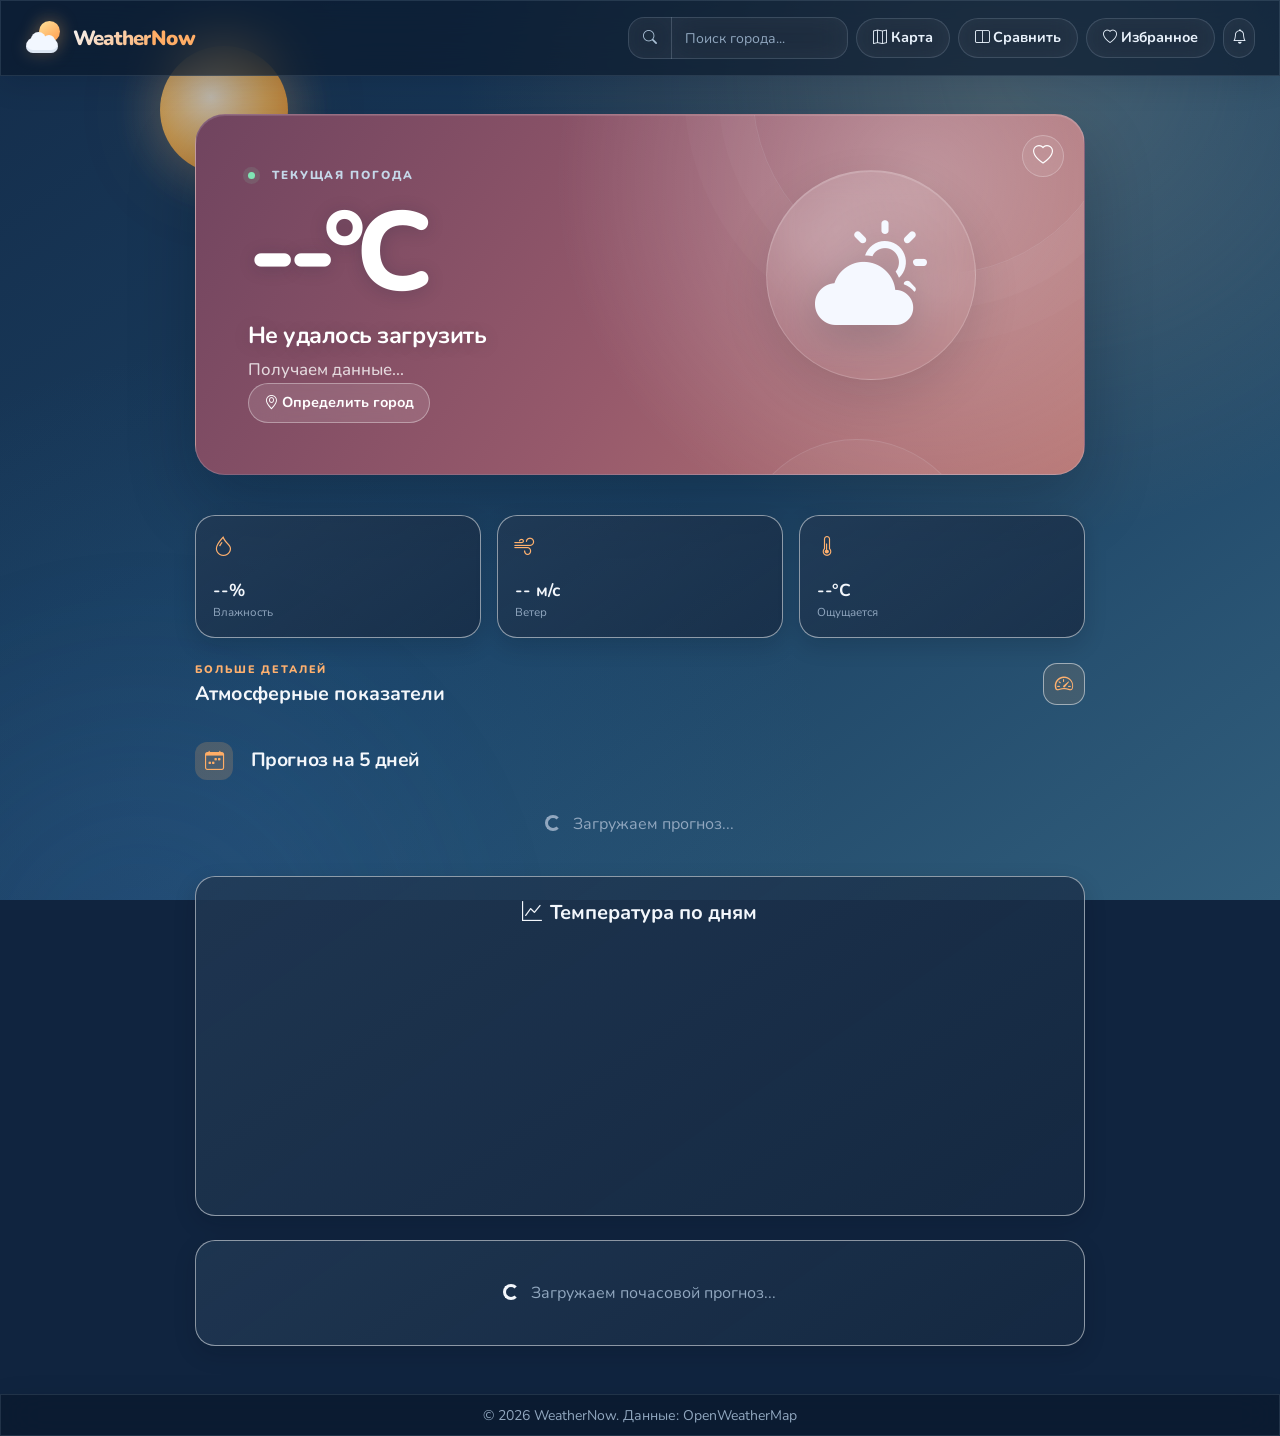
==== index.html @ 773fc08e "Remove Chart.js from initial page load" ====
<!DOCTYPE html>
<html lang="ru">

<head>
    <meta charset="UTF-8">
    <meta name="viewport" content="width=device-width, initial-scale=1.0">
    <meta name="description" content="WeatherNow — текущая погода, прогноз на неделю, почасовые графики и погодные сцены для выбранного города.">
    <meta name="theme-color" content="#101b35">
    <title>WeatherNow — Погода, которую хочется открыть</title>

    <!-- Favicon -->
    <link rel="icon" type="image/svg+xml" href="assets/favicon.svg">

    <link rel="preconnect" href="https://cdn.jsdelivr.net" crossorigin>
    <link rel="preconnect" href="https://fonts.googleapis.com">
    <link rel="preconnect" href="https://fonts.gstatic.com" crossorigin>

    <!-- Bootstrap 5.3 -->
    <link href="https://cdn.jsdelivr.net/npm/bootstrap@5.3.0/dist/css/bootstrap.min.css" rel="stylesheet">
    <!-- Bootstrap Icons -->
    <link href="https://cdn.jsdelivr.net/npm/bootstrap-icons@1.11.3/font/bootstrap-icons.css" rel="stylesheet">
    <!-- Chart.js -->
    <!-- Google Fonts -->
    <link href="https://fonts.googleapis.com/css2?family=Nunito:wght@300;400;500;600;700;800&display=swap"
        rel="stylesheet">
    <!-- Кастомные стили -->
    <link href="style.css" rel="stylesheet">
</head>

<body>

    <!-- Анимированное небо -->
    <div class="sky-background" id="sky">
        <div class="stars" id="stars"></div>
    </div>

    <!-- ОСНОВНОЙ КОНТЕЙНЕР -->
    <div class="app-container">

        <!-- ХЕДЕР -->
        <header class="app-header glass">
            <div class="container-fluid px-3 px-md-4">
                <div class="d-flex justify-content-between align-items-center py-2 py-md-3">
                    <!-- Логотип -->
                    <a href="#" class="logo" onclick="showScreen('home'); return false;">
                        <span class="logo-icon" aria-hidden="true"><span class="brand-sun"></span><span class="brand-cloud"></span></span>
                        <span class="logo-text">
                            <span class="logo-weather">Weather</span><span class="logo-now text-accent">Now</span>
                        </span>
                    </a>

                    <!-- Навигация (десктоп) -->
                    <div class="d-none d-lg-flex align-items-center gap-2">
                        <!-- Поиск -->
                        <div class="search-wrapper position-relative">
                            <div class="input-group input-group-sm" style="width: 220px;">
                                <span class="input-group-text glass-search"><i class="bi bi-search"></i></span>
                                <input type="text" class="form-control glass-search" id="header-search" role="combobox" aria-haspopup="listbox" aria-expanded="false"
                                    placeholder="Поиск города..." aria-label="Поиск города" aria-controls="search-results" autocomplete="off">
                            </div>
                            <div id="search-results" class="search-results glass-card rounded-3 p-2" role="listbox"
                                aria-label="Результаты поиска" style="display: none;"></div>
                        </div>
                        <!-- Кнопки навигации -->
                        <button class="btn btn-glass btn-sm rounded-pill px-3" onclick="showScreen('rainmap')"
                            title="Карта осадков">
                            <i class="bi bi-map me-1"></i>Карта
                        </button>
                        <button class="btn btn-glass btn-sm rounded-pill px-3" onclick="showScreen('compare')"
                            title="Сравнить города">
                            <i class="bi bi-layout-split me-1"></i>Сравнить
                        </button>
                        <button class="btn btn-glass btn-sm rounded-pill px-3" onclick="showScreen('favorites')"
                            title="Избранное" aria-label="Избранные города">
                            <i class="bi bi-heart me-1"></i>Избранное
                        </button>
                        <button class="btn btn-glass btn-sm rounded-pill px-2" onclick="openWeatherNotificationSettings()"
                            title="Уведомления" aria-label="Настройки уведомлений">
                            <i class="bi bi-bell"></i>
                        </button>
                    </div>

                    <!-- Мобильное меню -->
                    <div class="d-lg-none d-flex align-items-center gap-1">
                        <button class="btn btn-glass btn-sm rounded-pill px-2" onclick="showScreen('home')"
                            title="Главная" aria-label="Главная">
                            <i class="bi bi-house"></i>
                        </button>
                        <button class="btn btn-glass btn-sm rounded-pill px-2" onclick="showScreen('rainmap')"
                            title="Карта" aria-label="Карта осадков">
                            <i class="bi bi-map"></i>
                        </button>
                        <button class="btn btn-glass btn-sm rounded-pill px-2" onclick="showScreen('compare')"
                            title="Сравнить" aria-label="Сравнить города">
                            <i class="bi bi-layout-split"></i>
                        </button>
                        <button class="btn btn-glass btn-sm rounded-pill px-2" onclick="showScreen('favorites')"
                            title="Избранное" aria-label="Избранные города">
                            <i class="bi bi-heart"></i>
                        </button>
                        <button class="btn btn-glass btn-sm rounded-pill px-2" onclick="openWeatherNotificationSettings()"
                            title="Уведомления" aria-label="Настройки уведомлений">
                            <i class="bi bi-bell"></i>
                        </button>
                    </div>
                </div>
            </div>
        </header>

        <aside class="network-status" id="network-status" role="status" aria-live="polite" hidden>
            <div class="network-status__copy">
                <i class="bi bi-wifi-off" aria-hidden="true"></i>
                <span id="network-status-message">Нет подключения к интернету. Показываем последние загруженные данные.</span>
            </div>
            <button class="network-status__retry" id="network-retry-btn" type="button">
                <i class="bi bi-arrow-clockwise" aria-hidden="true"></i>
                Повторить
            </button>
        </aside>

        <!-- Мобильный поиск -->
        <div class="d-lg-none px-3 pt-2 pb-1">
            <div class="search-wrapper-mobile position-relative">
                <div class="input-group">
                    <span class="input-group-text glass-search"><i class="bi bi-search"></i></span>
                    <input type="text" class="form-control glass-search" id="mobile-search" role="combobox" aria-haspopup="listbox" aria-expanded="false"
                        placeholder="Поиск города..." aria-label="Поиск города" aria-controls="search-results-mobile" autocomplete="off">
                </div>
                <div id="search-results-mobile" class="search-results glass-card rounded-3 p-2" role="listbox"
                    aria-label="Результаты поиска" style="display: none;">
                </div>
            </div>
        </div>

        <!-- ОСНОВНОЙ КОНТЕНТ -->
        <main class="app-main">
            <div class="container px-3 px-md-4">

                <!-- ЭКРАН 1: ГЛАВНАЯ -->
                <div class="screen active" id="screen-home">
                    <div class="row justify-content-center">
                        <div class="col-12 col-lg-10 text-center">

                            <section class="weather-hero" aria-labelledby="main-city">
                                <div class="weather-hero__eyebrow">
                                    <span class="weather-live-dot" aria-hidden="true"></span>
                                    ТЕКУЩАЯ ПОГОДА
                                </div>

                                <button class="weather-favorite" id="favorite-btn" type="button" aria-label="Добавить город в избранное"
                                    aria-label="Добавить город в избранное" title="Добавить в избранное">
                                    <i class="bi bi-heart fs-5" aria-hidden="true"></i>
                                </button>

                                <div class="weather-icon-large" id="main-icon" aria-hidden="true">
                                    <i class="bi bi-cloud-sun-fill"></i>
                                </div>

                                <h1 class="weather-hero__temperature" id="main-temp">--°C</h1>
                                <p class="weather-hero__city" id="main-city">Загрузка...</p>
                                <p class="weather-hero__description" id="main-desc">Получаем данные...</p>

                                <button class="btn btn-glass btn-sm rounded-pill d-none" id="retry-geo-btn"
                                    type="button" onclick="retryGeolocation()">
                                    <i class="bi bi-geo-alt me-1" aria-hidden="true"></i>Определить город
                                </button>
                            </section>

                            <!-- Детали -->
                            <div class="row g-2 g-md-3 mb-4 weather-details" aria-label="Показатели погоды">
                                <div class="col-4">
                                    <div class="glass-card rounded-4 p-2 p-md-3 weather-detail-card">
                                        <i class="bi bi-droplet fs-5 fs-md-4 text-info"></i>
                                        <p class="fw-bold mb-0 mt-1 small" id="detail-humidity">--%</p>
                                        <small class="text-muted d-none d-md-block">Влажность</small>
                                    </div>
                                </div>
                                <div class="col-4">
                                    <div class="glass-card rounded-4 p-2 p-md-3 weather-detail-card">
                                        <i class="bi bi-wind fs-5 fs-md-4 text-primary"></i>
                                        <p class="fw-bold mb-0 mt-1 small" id="detail-wind">-- м/с</p>
                                        <small class="text-muted d-none d-md-block">Ветер</small>
                                    </div>
                                </div>
                                <div class="col-4">
                                    <div class="glass-card rounded-4 p-2 p-md-3 weather-detail-card">
                                        <i class="bi bi-thermometer-half fs-5 fs-md-4 text-warning"></i>
                                        <p class="fw-bold mb-0 mt-1 small" id="detail-feels">--°C</p>
                                        <small class="text-muted d-none d-md-block">Ощущается</small>
                                    </div>
                                </div>
                            </div>

                            <section class="weather-insights mt-4 mb-4" id="weather-insights" aria-labelledby="weather-insights-title">
                                <div class="d-flex align-items-center justify-content-between gap-2 mb-3">
                                    <div>
                                        <p class="weather-section-kicker mb-1">БОЛЬШЕ ДЕТАЛЕЙ</p>
                                        <h5 class="fw-bold mb-0" id="weather-insights-title">Атмосферные показатели</h5>
                                    </div>
                                    <i class="bi bi-speedometer2 weather-insights-mark" aria-hidden="true"></i>
                                </div>
                                <div class="row g-2 g-md-3" id="weather-insights-grid" aria-live="polite"></div>
                            </section>

                            <!-- Прогноз на 5 дней -->
                            <h5 class="fw-bold mb-3 mt-4 forecast-heading">
                                <i class="bi bi-calendar-week me-2"></i>Прогноз на 5 дней
                            </h5>
                            <div class="row g-2" id="forecast-container">
                                <div class="col-12 text-center text-muted py-3">
                                    <div class="spinner-border spinner-border-sm me-2" role="status"></div>
                                    Загружаем прогноз...
                                </div>
                            </div>

                            <!-- График температуры -->
                            <div class="glass-card rounded-4 p-3 p-md-4 mt-3 mt-md-4">
                                <h5 class="fw-bold mb-3">
                                    <i class="bi bi-graph-up me-2"></i>Температура по дням
                                </h5>
                                <div style="position: relative; height: 250px;">
                                    <canvas id="tempChart"></canvas>
                                </div>
                            </div>

                            <!-- Почасовой прогноз -->
                            <div class="glass-card rounded-4 p-3 p-md-4 mt-3 mt-md-4" id="hourly-container">
                                <div class="text-center text-muted py-3">
                                    <div class="spinner-border spinner-border-sm me-2" role="status"></div>
                                    Загружаем почасовой прогноз...
                                </div>
                            </div>

                            <!-- Ощущается как -->
                            <div id="feels-like-container"></div>

                            <!-- Гардероб -->
                            <div id="wardrobe-container"></div>

                        </div>
                    </div>
                </div>

                <!-- ЭКРАН 2: ИЗБРАННОЕ -->
                <div class="screen" id="screen-favorites"></div>

                <!-- ЭКРАН 3: СРАВНЕНИЕ -->
                <div class="screen" id="screen-compare">
                    <div class="row justify-content-center">
                        <div class="col-12 col-lg-10">
                            <h3 class="fw-bold mb-4 text-center">
                                <i class="bi bi-layout-split me-2"></i>Сравнение городов
                            </h3>
                            <div class="row g-3 mb-4">
                                <div class="col-12 col-md-6">
                                    <div class="input-group">
                                        <span class="input-group-text glass-search"><i class="bi bi-search"></i></span>
                                        <input type="text" class="form-control glass-search" id="compare-city-1"
                                            placeholder="Первый город..." aria-label="Первый город для сравнения" autocomplete="off">
                                    </div>
                                </div>
                                <div class="col-12 col-md-6">
                                    <div class="input-group">
                                        <span class="input-group-text glass-search"><i class="bi bi-search"></i></span>
                                        <input type="text" class="form-control glass-search" id="compare-city-2"
                                            placeholder="Второй город..." aria-label="Второй город для сравнения" autocomplete="off">
                                    </div>
                                </div>
                            </div>
                            <div class="text-center mb-4">
                                <button class="btn btn-accent rounded-pill px-5" id="compare-btn" type="button">
                                    <i class="bi bi-arrow-left-right me-2"></i>Сравнить
                                </button>
                            </div>
                            <div class="row g-4" id="compare-results" aria-live="polite" aria-atomic="true">
                                <div class="col-12">
                                    <div class="compare-empty-state">
                                        <span class="compare-empty-icon" aria-hidden="true"><i class="bi bi-columns-gap"></i></span>
                                        <h4>Два города — один понятный выбор</h4>
                                        <p>Выберите города выше, чтобы сравнить температуру, ветер, влажность и другие условия.</p>
                                    </div>
                                </div>
                            </div>
                        </div>
                    </div>
                </div>

                <!-- ЭКРАН 4: КАРТА ОСАДКОВ -->
                <div class="screen" id="screen-rainmap">
                    <div class="row justify-content-center">
                        <div class="col-12 col-lg-10">
                            <h3 class="fw-bold mb-4 text-center">
                                <i class="bi bi-map me-2"></i>Погода на карте
                            </h3>

                            <!-- Управление картой -->
                            <div class="d-flex justify-content-end mb-3">
                                <button id="map-fullscreen-btn" class="btn btn-glass btn-sm rounded-pill" type="button" aria-pressed="false" onclick="toggleMapFullscreen()">
                                    <i class="bi bi-arrows-fullscreen me-1" aria-hidden="true"></i>На весь экран
                                </button>
                            </div>

                            <!-- Переключатель слоёв -->
                            <div class="d-flex justify-content-center gap-2 mb-4 flex-wrap" role="group" aria-label="Слои погодной карты">
                                <button class="btn btn-glass btn-sm rounded-pill map-layer-btn"
                                    data-layer="temperature" aria-pressed="false" onclick="switchMapLayer('temperature')">
                                    <i class="bi bi-thermometer-half me-1"></i>Температура
                                </button>
                                <button class="btn btn-glass btn-sm rounded-pill map-layer-btn"
                                    data-layer="wind" aria-pressed="false" onclick="switchMapLayer('wind')">
                                    <i class="bi bi-wind me-1"></i>Ветер
                                </button>
                                <button class="btn btn-glass btn-sm rounded-pill active map-layer-btn"
                                    data-layer="precipitation" aria-pressed="true" onclick="switchMapLayer('precipitation')">
                                    <i class="bi bi-droplet me-1"></i>Осадки
                                </button>
                                <button class="btn btn-glass btn-sm rounded-pill map-layer-btn"
                                    data-layer="clouds" aria-pressed="false" onclick="switchMapLayer('clouds')">
                                    <i class="bi bi-cloud me-1"></i>Облака
                                </button>
                            </div>

                            <!-- Контейнер карты -->
                            <div class="glass-card rounded-4 overflow-hidden weather-map-container">
                                <div id="map-status" class="map-status" role="status" aria-live="polite" hidden></div>
                                <div id="weather-map" style="width: 100%; height: 500px;"></div>
                            </div>

                            <!-- Информация о городе на карте -->
                            <div class="glass-card rounded-4 p-4 mt-3 text-center" id="map-info">
                                <h5 class="fw-bold mb-2" id="map-city">Выберите город</h5>
                                <div class="row g-3" id="map-details">
                                    <div class="col-4">
                                        <p class="fw-bold mb-0" id="map-temp">--°C</p>
                                        <small class="text-muted">Температура</small>
                                    </div>
                                    <div class="col-4">
                                        <p class="fw-bold mb-0" id="map-wind">-- м/с</p>
                                        <small class="text-muted">Ветер</small>
                                    </div>
                                    <div class="col-4">
                                        <p class="fw-bold mb-0" id="map-humidity">--%</p>
                                        <small class="text-muted">Влажность</small>
                                    </div>
                                </div>
                            </div>

                            <p class="text-center text-muted small mt-2">Карта: Windy · Погодные показатели и прогноз: OpenWeatherMap</p>
                        </div>
                    </div>
                </div>
        </main>


        <dialog class="notification-dialog" id="notification-settings-dialog" aria-labelledby="notification-dialog-title">
            <form class="notification-dialog__form" method="dialog" onsubmit="event.preventDefault(); saveWeatherNotificationSettings();">
                <div class="notification-dialog__header">
                    <div>
                        <p class="notification-dialog__eyebrow">Персональные предупреждения</p>
                        <h2 id="notification-dialog-title">Погодные уведомления</h2>
                        <p>Выберите события, о которых приложение сообщит при проверке погоды.</p>
                    </div>
                    <button class="notification-dialog__close" type="button" aria-label="Закрыть настройки" onclick="document.getElementById('notification-settings-dialog').close()">×</button>
                </div>
                <label class="notification-setting notification-setting--master">
                    <span><strong>Включить уведомления</strong><small>При загрузке или обновлении погоды</small></span>
                    <input id="notification-enabled" type="checkbox">
                </label>
                <div class="notification-dialog__section">
                    <h3>Погодные события</h3>
                    <label class="notification-setting"><span>Дождь</span><input id="notification-rain" type="checkbox" checked></label>
                    <label class="notification-setting"><span>Гроза</span><input id="notification-storms" type="checkbox" checked></label>
                    <label class="notification-setting"><span>Снег</span><input id="notification-snow" type="checkbox" checked></label>
                    <label class="notification-setting"><span>Сильный ветер</span><span class="notification-setting__control"><input id="notification-wind-threshold" type="number" min="1" max="40" step="1" value="12" aria-label="Порог ветра в метрах в секунду"><small>м/с</small><input id="notification-wind" type="checkbox" checked aria-label="Уведомлять о сильном ветре"></span></label>
                </div>
                <div class="notification-dialog__section">
                    <h3>Температура</h3>
                    <label class="notification-setting"><span>Холоднее чем</span><span class="notification-setting__control"><input id="notification-cold-threshold" type="number" min="-50" max="20" step="1" value="0" aria-label="Порог низкой температуры"><small>°C</small><input id="notification-cold" type="checkbox" aria-label="Уведомлять о холоде"></span></label>
                    <label class="notification-setting"><span>Жарче чем</span><span class="notification-setting__control"><input id="notification-heat-threshold" type="number" min="15" max="55" step="1" value="32" aria-label="Порог высокой температуры"><small>°C</small><input id="notification-heat" type="checkbox" aria-label="Уведомлять о жаре"></span></label>
                </div>
                <p class="notification-dialog__note">Предупреждения проверяются при загрузке погоды и смене города. Для доставки при закрытой вкладке понадобится отдельный push-сервис.</p>
                <div class="notification-dialog__actions">
                    <button class="btn btn-glass rounded-pill" type="button" onclick="document.getElementById('notification-settings-dialog').close()">Отмена</button>
                    <button class="btn btn-accent rounded-pill" type="submit">Сохранить</button>
                </div>
            </form>
        </dialog>

        <!-- ФУТЕР -->
        <footer class="app-footer glass">
            <div class="container text-center py-2">
                <small class="footer-copy">© 2026 WeatherNow. Данные: OpenWeatherMap</small>
            </div>
        </footer>

    </div>

    <!-- Скрипты -->
    <script defer src="js/config.js"></script>
    <script defer src="js/api.js"></script>
    <script defer src="js/weather.js"></script>
    <script defer src="js/charts.js"></script>
    <script defer src="js/feels-like.js"></script>
    <script defer src="js/wardrobe.js"></script>
    <script defer src="js/map.js"></script>
    <script defer src="js/search.js"></script>
    <script defer src="js/storage.js"></script>
    <script defer src="js/notifications.js"></script>
    <script defer src="js/theme.js"></script>
    <script defer src="js/ui.js"></script>
    <script defer src="js/app.js"></script>

    <!-- Bootstrap JS -->
    <script defer src="https://cdn.jsdelivr.net/npm/bootstrap@5.3.0/dist/js/bootstrap.bundle.min.js"></script>
</body>

</html>
---- style.css ----
/* ============================================
   WeatherNow — Полные стили v3.0
   ============================================ */

/* переменные */
:root {
    --sky-top: #4facfe;
    --sky-bottom: #b8e1fc;
    --sun-color: #FFD700;
    --sun-glow: rgba(255, 215, 0, 0.4);
    --card-bg: rgba(255, 255, 255, 0.25);
    --card-border: rgba(255, 255, 255, 0.4);
    --text-primary: #1a1a2e;
    --text-secondary: #2d2d44;
    --text-muted: rgba(26, 26, 46, 0.6);
    --accent: #FF8C42;
    --accent-glow: rgba(255, 140, 66, 0.3);
    --font-main: 'Nunito', system-ui, -apple-system, sans-serif;
    --input-bg: rgba(255, 255, 255, 0.15);
    --input-text: #1a1a2e;
    --input-placeholder: rgba(26, 26, 46, 0.5);
    --shadow-sm: 0 2px 8px rgba(0, 0, 0, 0.08);
    --shadow-md: 0 8px 25px rgba(0, 0, 0, 0.1);
    --shadow-lg: 0 15px 40px rgba(0, 0, 0, 0.15);
}

/* Утро (5:00 - 8:00) */
.theme-morning {
    --sky-top: #ff9a9e;
    --sky-bottom: #fecfef;
    --sun-color: #FFB347;
    --sun-glow: rgba(255, 179, 71, 0.5);
    --card-bg: rgba(255, 255, 255, 0.3);
    --card-border: rgba(255, 255, 255, 0.5);
}

/* День (8:00 - 17:00) */
.theme-day {
    --sky-top: #4facfe;
    --sky-bottom: #b8e1fc;
    --sun-color: #FFD700;
    --sun-glow: rgba(255, 215, 0, 0.4);
}

/* Вечер (17:00 - 21:00) */
.theme-evening {
    --sky-top: #ff6b6b;
    --sky-bottom: #eeaeca;
    --sun-color: #FF6347;
    --sun-glow: rgba(255, 99, 71, 0.5);
    --card-bg: rgba(255, 255, 255, 0.2);
    --card-border: rgba(255, 255, 255, 0.35);
}

/* Ночь (21:00 - 5:00) */
.theme-night {
    --sky-top: #0a0a2e;
    --sky-bottom: #1a1a4e;
    --sun-color: #E0E0E0;
    --sun-glow: rgba(200, 200, 255, 0.1);
    --card-bg: rgba(30, 30, 60, 0.5);
    --card-border: rgba(255, 255, 255, 0.15);
    --text-primary: #f0f0f5;
    --text-secondary: #d0d0e0;
    --text-muted: rgba(220, 220, 240, 0.6);
    --accent: #FF9D5C;
    --accent-glow: rgba(255, 157, 92, 0.3);
    --input-bg: rgba(255, 255, 255, 0.08);
    --input-text: #f0f0f5;
    --input-placeholder: rgba(220, 220, 240, 0.4);
    --shadow-sm: 0 2px 8px rgba(0, 0, 0, 0.3);
    --shadow-md: 0 8px 25px rgba(0, 0, 0, 0.4);
    --shadow-lg: 0 15px 40px rgba(0, 0, 0, 0.5);
}

/* базовые стили */
html {
    max-width: 100%;
    overflow-x: clip;
}

* {
    box-sizing: border-box;
}

body {
    font-family: var(--font-main);
    color: var(--text-primary);
    min-height: 100vh;
    overflow-x: hidden;
    margin: 0;
    padding: 0;
    transition: color 0.5s ease, background 1.5s ease;
    -webkit-tap-highlight-color: transparent;
    -webkit-font-smoothing: antialiased;
    -moz-osx-font-smoothing: grayscale;
}

/* утилиты */
.text-accent { 
    color: var(--accent) !important; 
}

.btn-accent {
    background: var(--accent);
    color: #fff;
    border: none;
    font-weight: 700;
    transition: all 0.3s ease;
    border-radius: 50px;
    padding: 0.7rem 1.8rem;
    letter-spacing: 0.3px;
    box-shadow: 0 4px 15px var(--accent-glow);
}

.btn-accent:hover {
    filter: brightness(1.1);
    transform: translateY(-3px);
    box-shadow: 0 8px 25px var(--accent-glow);
    color: #fff;
}

.btn-accent:active {
    transform: translateY(-1px);
}

/* небо */
.sky-background {
    position: fixed;
    top: 0;
    left: 0;
    width: 100%;
    height: 100%;
    background: linear-gradient(180deg, var(--sky-top) 0%, var(--sky-bottom) 100%);
    z-index: 0;
    transition: all 1.5s ease;
    overflow: hidden;
}

/* солнце */
.sun {
    position: absolute;
    width: 100px;
    height: 100px;
    background: radial-gradient(circle at 40% 40%, 
        #FFF9C4, 
        #FFE082 30%, 
        #FFD54F 50%, 
        #FF8F00 100%
    );
    border-radius: 50%;
    top: 10%;
    right: 15%;
    box-shadow: 
        0 0 40px rgba(255, 215, 0, 0.5),
        0 0 80px rgba(255, 180, 0, 0.3),
        0 0 120px rgba(255, 150, 0, 0.2);
    transition: all 1.5s ease;
    animation: sunGlow 3s ease-in-out infinite;
    z-index: 1;
}

.sun::after {
    content: '';
    position: absolute;
    top: -25px;
    left: -25px;
    width: 150px;
    height: 150px;
    background: radial-gradient(circle, 
        rgba(255, 215, 0, 0.2) 0%, 
        rgba(255, 215, 0, 0.08) 50%, 
        transparent 70%
    );
    border-radius: 50%;
    animation: sunAura 4s ease-in-out infinite;
}

@keyframes sunGlow {
    0%, 100% { 
        box-shadow: 0 0 40px rgba(255, 215, 0, 0.5), 0 0 80px rgba(255, 180, 0, 0.3), 0 0 120px rgba(255, 150, 0, 0.2); 
    }
    50% { 
        box-shadow: 0 0 60px rgba(255, 215, 0, 0.7), 0 0 100px rgba(255, 180, 0, 0.5), 0 0 150px rgba(255, 150, 0, 0.3); 
    }
}

@keyframes sunAura {
    0%, 100% { transform: scale(1); opacity: 0.5; }
    50% { transform: scale(1.3); opacity: 0.8; }
}

.theme-morning .sun {
    background: radial-gradient(circle at 40% 40%, #FFF3E0, #FFCC80 30%, #FFB74D 50%, #F57C00 100%);
}

.theme-evening .sun {
    background: radial-gradient(circle at 40% 40%, #FFCCBC, #FF8A65 30%, #FF5722 50%, #BF360C 100%);
    box-shadow: 0 0 40px rgba(255, 99, 71, 0.5), 0 0 80px rgba(255, 50, 0, 0.3);
}

/* луна (реалистичная) */
.moon {
    position: absolute;
    width: 80px;
    height: 80px;
    background: 
        radial-gradient(ellipse at 30% 35%, rgba(180, 175, 170, 0.5) 0%, transparent 50%),
        radial-gradient(ellipse at 60% 40%, rgba(175, 170, 165, 0.45) 0%, transparent 45%),
        radial-gradient(ellipse at 45% 55%, rgba(185, 180, 175, 0.4) 0%, transparent 40%),
        radial-gradient(ellipse at 25% 60%, rgba(170, 165, 160, 0.35) 0%, transparent 35%),
        radial-gradient(ellipse at 70% 65%, rgba(178, 173, 168, 0.3) 0%, transparent 30%),
        radial-gradient(circle at 40% 40%, 
            #fafaf8 0%, 
            #f0efe8 15%, 
            #e6e4dc 30%, 
            #dcd9d0 50%, 
            #d2cec5 70%, 
            #c8c4ba 100%
        );
    border-radius: 50%;
    top: 10%;
    right: 16%;
    box-shadow: 
        0 0 30px rgba(200, 210, 240, 0.4),
        0 0 60px rgba(200, 210, 240, 0.2),
        0 0 100px rgba(200, 210, 240, 0.1),
        inset -10px -5px 25px rgba(0, 0, 0, 0.2),
        inset 5px 5px 15px rgba(255, 255, 255, 0.6),
        inset -3px -3px 8px rgba(0, 0, 0, 0.1);
    transition: all 1.5s ease;
    z-index: 1;
    animation: moonGlow 4s ease-in-out infinite;
}

.moon::before,
.moon::after {
    display: none;
}

@keyframes moonGlow {
    0%, 100% { 
        box-shadow: 
            0 0 30px rgba(200, 210, 240, 0.4),
            0 0 60px rgba(200, 210, 240, 0.2),
            0 0 100px rgba(200, 210, 240, 0.1),
            inset -10px -5px 25px rgba(0, 0, 0, 0.2),
            inset 5px 5px 15px rgba(255, 255, 255, 0.6);
    }
    50% { 
        box-shadow: 
            0 0 40px rgba(200, 210, 240, 0.5),
            0 0 80px rgba(200, 210, 240, 0.3),
            0 0 120px rgba(200, 210, 240, 0.15),
            inset -10px -5px 25px rgba(0, 0, 0, 0.2),
            inset 5px 5px 15px rgba(255, 255, 255, 0.6);
    }
}

.theme-night .moon {
    box-shadow: 
        0 0 40px rgba(200, 220, 255, 0.5),
        0 0 80px rgba(200, 220, 255, 0.3),
        0 0 120px rgba(200, 220, 255, 0.2),
        inset -10px -5px 25px rgba(0, 0, 0, 0.2),
        inset 5px 5px 15px rgba(255, 255, 255, 0.6);
}

/* звёзды */
.stars-container {
    position: absolute;
    top: 0;
    left: 0;
    width: 100%;
    height: 65%;
    opacity: 0;
    transition: opacity 2s ease;
    z-index: 0;
}

.star {
    position: absolute;
    background: white;
    border-radius: 50%;
    animation: twinkle 3s ease-in-out infinite;
    box-shadow: 0 0 2px rgba(255, 255, 255, 0.8);
}

@keyframes twinkle {
    0%, 100% { opacity: 0.2; transform: scale(0.8); }
    50% { opacity: 1; transform: scale(1.2); }
}

/* облака */
.cloud {
    position: absolute;
    background: white;
    border-radius: 50%;
    box-shadow: 0 8px 30px rgba(255, 255, 255, 0.4);
    transition: all 0.8s ease;
    z-index: 3;
}

.theme-night .cloud {
    box-shadow: 0 5px 20px rgba(255, 255, 255, 0.05);
}

.cloud::before,
.cloud::after {
    content: '';
    position: absolute;
    background: inherit;
    border-radius: 50%;
}

.cloud-1 { width: 160px; height: 55px; top: 12%; left: -180px; animation: cloudFloat 35s linear infinite; }
.cloud-1::before { width: 65px; height: 65px; top: -30px; left: 35px; }
.cloud-1::after { width: 85px; height: 75px; top: -35px; left: 65px; }

.cloud-2 { width: 110px; height: 42px; top: 25%; left: -130px; animation: cloudFloat 28s linear 8s infinite; }
.cloud-2::before { width: 55px; height: 55px; top: -28px; left: 22px; }
.cloud-2::after { width: 65px; height: 60px; top: -30px; left: 48px; }

.cloud-3 { width: 130px; height: 48px; top: 18%; left: -170px; animation: cloudFloat 32s linear 15s infinite; }
.cloud-3::before { width: 60px; height: 60px; top: -30px; left: 28px; }
.cloud-3::after { width: 75px; height: 70px; top: -33px; left: 60px; }

.cloud-4 { width: 100px; height: 38px; top: 30%; left: -120px; animation: cloudFloat 30s linear 20s infinite; }
.cloud-4::before { width: 50px; height: 50px; top: -24px; left: 20px; }
.cloud-4::after { width: 60px; height: 55px; top: -28px; left: 45px; }

@keyframes cloudFloat {
    from { transform: translateX(0); }
    to { transform: translateX(calc(100vw + 400px)); }
}

/* дождь */
.rain-container {
    position: absolute;
    top: 0;
    left: 0;
    width: 100%;
    height: 100%;
    pointer-events: none;
    z-index: 4;
}

.raindrop {
    position: absolute;
    width: 2px;
    height: 18px;
    background: linear-gradient(to bottom, transparent, rgba(200, 220, 255, 0.6) 20%, rgba(180, 200, 255, 0.8) 50%, rgba(160, 180, 255, 0.5) 80%, transparent);
    box-shadow: 0 0 3px rgba(180, 200, 255, 0.4);
    animation: rain linear infinite;
}

@keyframes rain {
    0% { transform: translateY(-100px) rotate(18deg); }
    100% { transform: translateY(100vh) rotate(18deg); }
}

/* снег */
.snow-container {
    position: absolute;
    top: 0;
    left: 0;
    width: 100%;
    height: 100%;
    pointer-events: none;
    z-index: 4;
}

.snowflake {
    position: absolute;
    background: white;
    border-radius: 50%;
    box-shadow: 0 0 4px rgba(255, 255, 255, 0.8);
    animation: snow linear infinite;
}

@keyframes snow {
    0% { transform: translateY(-10px) rotate(0deg) translateX(0); }
    25% { transform: translateY(25vh) rotate(90deg) translateX(15px); }
    50% { transform: translateY(50vh) rotate(180deg) translateX(-10px); }
    75% { transform: translateY(75vh) rotate(270deg) translateX(10px); }
    100% { transform: translateY(100vh) rotate(360deg) translateX(0); }
}

/* ветер */
.wind-lines {
    position: absolute;
    top: 0;
    left: 0;
    width: 100%;
    height: 100%;
    pointer-events: none;
    z-index: 2;
}

.wind-line {
    position: absolute;
    height: 2px;
    background: linear-gradient(to right, transparent, rgba(255, 255, 255, 0.5) 50%, transparent);
    border-radius: 2px;
    animation: wind linear infinite;
}

@keyframes wind {
    0% { transform: translateX(-200px); opacity: 0; }
    10% { opacity: 0.6; }
    90% { opacity: 0.6; }
    100% { transform: translateX(calc(100vw + 200px)); opacity: 0; }
}

/* молния */
#lightning {
    position: absolute;
    top: 0;
    left: 0;
    width: 100%;
    height: 100%;
    pointer-events: none;
    z-index: 5;
    animation: lightningFlash 6s ease-in-out infinite;
}

@keyframes lightningFlash {
    0%, 90%, 92%, 94%, 96%, 100% { background: transparent; }
    91% { background: rgba(255, 255, 255, 0.4); }
    93% { background: rgba(255, 255, 255, 0.7); }
    95% { background: rgba(255, 255, 255, 0.2); }
}

/* туман */
#fog {
    position: absolute;
    top: 0;
    left: 0;
    width: 100%;
    height: 100%;
    background: rgba(200, 200, 200, 0.4);
    backdrop-filter: blur(3px);
    -webkit-backdrop-filter: blur(3px);
    pointer-events: none;
    z-index: 2;
}

/* стеклянные эффекты */
.glass {
    background: var(--card-bg);
    backdrop-filter: blur(20px);
    -webkit-backdrop-filter: blur(20px);
    border: 1px solid var(--card-border);
    transition: all 0.3s ease;
}

.glass-card {
    background: var(--card-bg);
    backdrop-filter: blur(15px);
    -webkit-backdrop-filter: blur(15px);
    border: 1px solid var(--card-border);
    border-radius: 1.5rem;
    transition: all 0.3s ease;
    box-shadow: var(--shadow-sm);
}

.glass-card:hover {
    transform: translateY(-3px);
    box-shadow: var(--shadow-md);
}

.btn-glass {
    background: var(--card-bg);
    border: 1px solid var(--card-border);
    color: var(--text-primary);
    backdrop-filter: blur(15px);
    -webkit-backdrop-filter: blur(15px);
    transition: all 0.3s ease;
    white-space: nowrap;
    border-radius: 50px;
    padding: 0.45rem 1.1rem;
    font-size: 0.9rem;
    font-weight: 600;
}

.btn-glass:hover {
    background: rgba(255, 255, 255, 0.2);
    border-color: var(--accent);
    color: var(--text-primary);
    transform: translateY(-2px);
    box-shadow: var(--shadow-sm);
}

.btn-glass.active {
    background: var(--accent) !important;
    color: #fff !important;
    border-color: var(--accent) !important;
    box-shadow: 0 4px 15px var(--accent-glow);
}

/* поиск */
.glass-search {
    background: var(--input-bg);
    border: 1.5px solid var(--card-border);
    backdrop-filter: blur(15px);
    -webkit-backdrop-filter: blur(15px);
    color: var(--input-text);
    border-radius: 1rem;
    padding: 0.55rem 1rem;
    font-size: 0.95rem;
    font-weight: 500;
    transition: all 0.3s ease;
}

.glass-search:focus {
    background: rgba(255, 255, 255, 0.15);
    box-shadow: 0 0 20px var(--accent-glow);
    border-color: var(--accent);
    color: var(--input-text);
    outline: none;
}

.glass-search::placeholder { 
    color: var(--input-placeholder);
    font-weight: 400;
}

.input-group-text.glass-search {
    border-radius: 1rem 0 0 1rem;
    border-right: none;
    color: var(--input-placeholder);
}

.input-group .form-control.glass-search {
    border-radius: 0 1rem 1rem 0;
}

.search-results {
    position: absolute;
    z-index: 100;
    width: 100%;
    max-height: 280px;
    overflow-y: auto;
    top: calc(100% + 8px);
    left: 0;
    border-radius: 1rem;
    background: var(--card-bg);
    backdrop-filter: blur(25px);
    -webkit-backdrop-filter: blur(25px);
    border: 1px solid var(--card-border);
    box-shadow: var(--shadow-lg);
}

.search-item {
    transition: all 0.2s ease;
    color: var(--text-primary);
    cursor: pointer;
    border-radius: 0.75rem;
    margin: 2px 4px;
}

.search-item:hover { 
    background: rgba(255, 140, 66, 0.15);
    transform: translateX(3px);
}

.search-item p {
    color: var(--text-primary);
}

.search-item small {
    color: var(--text-muted);
}

.search-item .text-accent {
    color: var(--accent) !important;
    font-weight: 700;
}

/* хедер */
.app-header {
    position: sticky;
    top: 0;
    z-index: 1000;
    border-bottom: 1px solid var(--card-border);
    box-shadow: 0 2px 20px rgba(0, 0, 0, 0.05);
}

.theme-night .app-header {
    box-shadow: 0 2px 20px rgba(0, 0, 0, 0.2);
}

/* логотип */
.logo {
    display: flex;
    align-items: center;
    gap: 10px;
    font-size: 1.5rem;
    font-weight: 800;
    color: var(--text-primary);
    text-decoration: none;
    transition: all 0.3s ease;
    white-space: nowrap;
}

.logo:hover {
    color: var(--text-primary);
    transform: scale(1.05);
}

.logo-icon {
    font-size: 1.8rem;
    color: var(--accent);
    animation: logoBounce 2s ease-in-out infinite;
    filter: drop-shadow(0 2px 8px var(--accent-glow));
}

.logo-text {
    display: flex;
    align-items: baseline;
}

.logo-weather {
    background: linear-gradient(135deg, var(--text-primary), var(--accent));
    -webkit-background-clip: text;
    -webkit-text-fill-color: transparent;
    background-clip: text;
}

.logo-now {
    font-weight: 900;
    letter-spacing: -0.5px;
}

@keyframes logoBounce {
    0%, 100% { transform: translateY(0); }
    50% { transform: translateY(-4px); }
}

/* основной контент */
.app-container {
    position: relative;
    z-index: 5;
    min-height: 100vh;
    display: flex;
    flex-direction: column;
}

.app-main {
    flex-grow: 1;
    padding: 20px 0;
}

.screen { 
    display: none; 
    animation: screenFadeIn 0.5s ease; 
}

.screen.active { 
    display: block; 
}

@keyframes screenFadeIn {
    from { opacity: 0; transform: translateY(20px); }
    to { opacity: 1; transform: translateY(0); }
}

/* тексты в карточках */
.glass-card h1, .glass-card h2, .glass-card h3, .glass-card h4, .glass-card h5,
.glass-card p, .glass-card span, .glass-card small, .glass-card div {
    color: var(--text-primary);
}

.glass-card .text-muted {
    color: var(--text-muted) !important;
}

.glass-card .fw-bold {
    color: var(--text-primary);
}

#main-temp, #main-city {
    color: var(--text-primary) !important;
}

#main-desc {
    color: var(--text-secondary) !important;
}

#detail-humidity, #detail-wind, #detail-feels {
    color: var(--text-primary) !important;
}

.forecast-card p, .forecast-card small {
    color: var(--text-primary);
}

.forecast-card .text-muted {
    color: var(--text-muted) !important;
}

/* иконка погоды */
.weather-icon-large {
    width: 100px;
    height: 100px;
    margin: 0 auto;
    background: var(--card-bg);
    backdrop-filter: blur(15px);
    -webkit-backdrop-filter: blur(15px);
    border: 2px solid var(--card-border);
    border-radius: 50%;
    display: flex;
    align-items: center;
    justify-content: center;
    font-size: 3rem;
    color: var(--accent);
    box-shadow: 0 0 30px var(--accent-glow), var(--shadow-sm);
    transition: all 0.5s ease;
}

.weather-icon-large:hover {
    transform: scale(1.1);
    box-shadow: 0 0 50px var(--accent-glow), var(--shadow-md);
}

/* прогноз */
.forecast-card {
    transition: all 0.3s ease;
}

.forecast-card:hover {
    transform: translateY(-5px);
    box-shadow: var(--shadow-md);
}

.temp-range {
    display: flex;
    justify-content: center;
    align-items: center;
    gap: 10px;
    margin-bottom: 4px;
}

.temp-high, .temp-low {
    display: flex;
    align-items: center;
    gap: 4px;
}

.temp-high span {
    color: var(--text-primary);
    font-size: 1.1rem;
}

.temp-low span {
    color: var(--text-muted);
}

/* почасовой прогноз */
.hourly-scroll {
    width: 100%;
    max-width: 100%;
    min-width: 0;
    overflow-x: auto;
    overflow-y: hidden;
    scrollbar-width: thin;
    scrollbar-color: rgba(128, 128, 128, 0.3) transparent;
    -webkit-overflow-scrolling: touch;
    overscroll-behavior-x: contain;
    scroll-snap-type: x mandatory;
}

#hourly-container {
    display: block;
    width: 100%;
    min-width: 0;
    max-width: 100%;
    overflow: hidden;
    contain: inline-size;
}

#hourly-container > .hourly-scroll {
    display: flex;
    width: 100%;
    min-width: 0;
    max-width: 100%;
    flex-wrap: nowrap;
}

.hourly-scroll > * {
    scroll-snap-align: start;
}

.hourly-scroll::-webkit-scrollbar { height: 4px; }
.hourly-scroll::-webkit-scrollbar-thumb {
    background: rgba(128, 128, 128, 0.3);
    border-radius: 10px;
}

/* карта */
.weather-map-container {
    position: relative;
    width: 100%;
    max-width: 100%;
    min-width: 0;
    min-height: 400px;
    overflow: hidden;
    border-radius: 1.5rem;
}

#weather-map {
    background: var(--card-bg);
    border-radius: 1.5rem;
}

#weather-map iframe {
    border-radius: 1.5rem;
}

#map-info p, #map-info small {
    color: var(--text-primary);
}

#map-info .text-muted {
    color: var(--text-muted) !important;
}

/* избранное */
.favorite-item {
    transition: all 0.3s ease;
    color: var(--text-primary);
}

.favorite-item:hover { 
    transform: translateX(5px);
    box-shadow: var(--shadow-sm);
}

.favorite-item p {
    color: var(--text-primary);
}

.favorite-item small {
    color: var(--text-muted);
}

#favorite-btn { 
    transition: transform 0.3s ease; 
}

#favorite-btn:active { 
    transform: scale(1.3); 
}

/* футер */
.app-footer {
    position: relative;
    z-index: 10;
    border-top: 1px solid var(--card-border);
    margin-top: auto;
}

.app-footer small {
    color: var(--text-muted);
}

/* тосты */
.toast-container {
    z-index: 9999;
}

/* Spinner */
.spinner-border.text-accent {
    color: var(--accent) !important;
}

/* адаптив */
@media (max-width: 991.98px) {
    .weather-icon-large {
        width: 90px;
        height: 90px;
        font-size: 2.5rem;
    }
}

@media (max-width: 767.98px) {
    .logo {
        font-size: 1.1rem;
        gap: 6px;
    }
    .logo-icon { font-size: 1.4rem; }
    .logo-weather { display: none; }
    .logo-now::before {
        content: '⚡';
        margin-right: 4px;
        font-size: 1rem;
    }
    
    .weather-icon-large {
        width: 70px;
        height: 70px;
        font-size: 2rem;
    }
    
    .app-main { padding: 10px 0; }
    .forecast-card { padding: 0.75rem !important; }
    #weather-map { height: 350px; }
    .glass-card { border-radius: 1.2rem !important; }
    
    h1 { font-size: 2.5rem !important; }
    .display-3 { font-size: 2.5rem; }
    
    .btn-glass {
        padding: 0.35rem 0.7rem !important;
        font-size: 0.8rem;
    }
    
    .sun {
        width: 60px;
        height: 60px;
        top: 5%;
        right: 10%;
    }
    .sun::after {
        width: 90px;
        height: 90px;
        top: -15px;
        left: -15px;
    }
    .moon {
        width: 55px;
        height: 55px;
        top: 8%;
        right: 12%;
    }
}

@media (max-width: 375px) {
    .logo { font-size: 1rem; }
    .btn-glass {
        padding: 0.25rem 0.5rem !important;
        font-size: 0.7rem;
    }
    h1 { font-size: 2rem !important; }
    .weather-icon-large {
        width: 60px;
        height: 60px;
        font-size: 1.8rem;
    }
}

/* скроллбар */
::-webkit-scrollbar { width: 6px; }
::-webkit-scrollbar-track { background: transparent; }
::-webkit-scrollbar-thumb { background: rgba(128, 128, 128, 0.3); border-radius: 10px; }
::-webkit-scrollbar-thumb:hover { background: rgba(128, 128, 128, 0.5); }

.theme-night ::-webkit-scrollbar-thumb { background: rgba(200, 200, 200, 0.2); }
.theme-night ::-webkit-scrollbar-thumb:hover { background: rgba(200, 200, 200, 0.4); }


.search-item {
    display: flex;
    align-items: center;
    width: calc(100% - 8px);
    padding: 0.75rem 1rem;
    background: transparent;
    border: 0;
    text-align: left;
    font: inherit;
}

.search-item:focus-visible,
.btn-glass:focus-visible,
.btn-accent:focus-visible,
input:focus-visible,
a:focus-visible {
    outline: 3px solid var(--accent);
    outline-offset: 3px;
}

.search-item:hover {
    color: var(--text-primary);
}

@media (prefers-reduced-motion: reduce) {
    *,
    *::before,
    *::after {
        scroll-behavior: auto !important;
        animation-duration: 0.01ms !important;
        animation-iteration-count: 1 !important;
        transition-duration: 0.01ms !important;
    }
}


/* Interface polish */
.glass-card {
    border-radius: 1.4rem;
    box-shadow: 0 16px 42px rgba(28, 48, 82, 0.09);
}

.theme-night .glass-card {
    box-shadow: 0 18px 48px rgba(0, 0, 0, 0.22);
}

.app-header {
    background: rgba(255, 255, 255, 0.2);
    backdrop-filter: blur(24px) saturate(135%);
    -webkit-backdrop-filter: blur(24px) saturate(135%);
}

.theme-night .app-header {
    background: rgba(13, 18, 43, 0.42);
}

#main-temp {
    font-size: clamp(4.25rem, 11vw, 7rem);
    line-height: 0.98;
    letter-spacing: -0.075em;
    font-weight: 800;
    font-variant-numeric: tabular-nums;
}

#main-city {
    font-size: clamp(1.15rem, 2vw, 1.45rem);
    font-weight: 700;
    letter-spacing: -0.02em;
}

#main-desc {
    font-size: 1.05rem;
    font-weight: 500;
}

.weather-icon-large {
    width: 116px;
    height: 116px;
    border-width: 1px;
    border-radius: 2rem;
    background: linear-gradient(145deg, rgba(255, 255, 255, 0.48), var(--card-bg));
    box-shadow: 0 18px 42px var(--accent-glow), inset 0 1px 0 rgba(255, 255, 255, 0.55);
}

.forecast-card {
    border-radius: 1.25rem !important;
    min-height: 188px;
}

.forecast-card:hover {
    transform: translateY(-4px);
}

.btn-glass {
    border-color: rgba(255, 255, 255, 0.34);
}

.btn-glass:hover {
    box-shadow: 0 10px 24px rgba(28, 48, 82, 0.1);
}

.glass-search {
    min-height: 42px;
}

.search-results {
    padding: 0.45rem !important;
}

.search-item {
    min-height: 56px;
    margin: 2px 0;
    border-radius: 0.9rem;
}

.search-item:focus-visible {
    outline-offset: -2px;
}

@media (max-width: 767.98px) {
    #main-temp {
        font-size: clamp(3.75rem, 18vw, 5rem);
    }

    .weather-icon-large {
        width: 88px;
        height: 88px;
        border-radius: 1.5rem;
    }

    .forecast-card {
        min-height: 170px;
    }
}


/* Weather hero */
.weather-hero {
    position: relative;
    isolation: isolate;
    display: grid;
    grid-template-columns: minmax(0, 1fr) 240px;
    grid-template-rows: auto auto auto auto 1fr;
    align-items: center;
    gap: 0 2rem;
    min-height: 340px;
    margin: 0 0 1.5rem;
    padding: clamp(1.5rem, 4vw, 3.25rem);
    overflow: hidden;
    text-align: left;
    color: #fff;
    border: 1px solid rgba(255, 255, 255, 0.26);
    border-radius: 2rem;
    background:
        radial-gradient(circle at 82% 18%, rgba(255, 255, 255, 0.28), transparent 23rem),
        radial-gradient(circle at 10% 110%, rgba(255, 188, 117, 0.34), transparent 26rem),
        linear-gradient(125deg, #174a73 0%, #245f89 48%, #34789f 100%);
    box-shadow: 0 24px 65px rgba(30, 77, 112, 0.2);
}

.weather-hero::before,
.weather-hero::after {
    position: absolute;
    z-index: -1;
    content: "";
    pointer-events: none;
    border: 1px solid rgba(255, 255, 255, 0.16);
    border-radius: 50%;
}

.weather-hero::before {
    width: 430px;
    height: 430px;
    top: -230px;
    right: -80px;
    box-shadow: 0 0 0 34px rgba(255, 255, 255, 0.035), 0 0 0 72px rgba(255, 255, 255, 0.025);
}

.weather-hero::after {
    width: 250px;
    height: 250px;
    right: 110px;
    bottom: -205px;
    background: rgba(255, 255, 255, 0.045);
}

.weather-hero__eyebrow {
    display: inline-flex;
    align-items: center;
    gap: 0.65rem;
    grid-column: 1;
    grid-row: 1;
    margin-bottom: 0.75rem;
    color: rgba(255, 255, 255, 0.78);
    font-size: 0.72rem;
    font-weight: 800;
    letter-spacing: 0.16em;
}

.weather-live-dot {
    width: 8px;
    height: 8px;
    border-radius: 50%;
    background: #9df2c1;
    box-shadow: 0 0 0 5px rgba(157, 242, 193, 0.14), 0 0 15px rgba(157, 242, 193, 0.7);
}

.weather-favorite {
    position: absolute;
    top: 1.5rem;
    right: 1.5rem;
    z-index: 2;
    display: grid;
    width: 44px;
    height: 44px;
    place-items: center;
    color: #fff;
    border: 1px solid rgba(255, 255, 255, 0.32);
    border-radius: 50%;
    background: rgba(255, 255, 255, 0.13);
    backdrop-filter: blur(12px);
    transition: background 180ms ease, transform 180ms ease;
}

.weather-favorite:hover {
    color: #fff;
    background: rgba(255, 255, 255, 0.24);
    transform: translateY(-2px);
}

.weather-favorite:focus-visible {
    outline: 3px solid #fff;
    outline-offset: 3px;
}

.weather-icon-large {
    grid-column: 2;
    grid-row: 1 / span 5;
    justify-self: center;
    align-self: center;
    display: grid;
    width: clamp(150px, 18vw, 210px);
    height: clamp(150px, 18vw, 210px);
    margin: 0;
    place-items: center;
    color: #fff;
    font-size: clamp(5rem, 9vw, 8rem);
    border: 1px solid rgba(255, 255, 255, 0.32);
    border-radius: 42% 58% 55% 45% / 48% 42% 58% 52%;
    background: linear-gradient(145deg, rgba(255, 255, 255, 0.28), rgba(255, 255, 255, 0.07));
    box-shadow: 0 22px 65px rgba(9, 41, 68, 0.18), inset 0 1px 0 rgba(255, 255, 255, 0.3);
    backdrop-filter: blur(18px);
    animation: weatherFloat 7s ease-in-out infinite;
}

.weather-hero__temperature {
    grid-column: 1;
    grid-row: 2;
    margin: 0;
    color: #fff;
    font-size: clamp(5rem, 10vw, 8.5rem);
    font-weight: 800;
    letter-spacing: -0.09em;
    line-height: 0.98;
    font-variant-numeric: tabular-nums;
    text-shadow: 0 8px 32px rgba(12, 47, 76, 0.16);
}

.weather-hero__city {
    grid-column: 1;
    grid-row: 3;
    margin: 0.85rem 0 0;
    color: #fff;
    font-size: clamp(1.2rem, 2vw, 1.6rem);
    font-weight: 750;
    letter-spacing: -0.025em;
}

.weather-hero__description {
    grid-column: 1;
    grid-row: 4;
    margin: 0.35rem 0 0.85rem;
    color: rgba(255, 255, 255, 0.78);
    font-size: 1rem;
    font-weight: 500;
}

.weather-hero #retry-geo-btn {
    grid-column: 1;
    grid-row: 5;
    justify-self: start;
    color: #fff;
    border-color: rgba(255, 255, 255, 0.35);
    background: rgba(255, 255, 255, 0.12);
}

.weather-details {
    margin-top: 0.5rem;
}

.weather-details > [class*="col-"] {
    display: flex;
}

.weather-detail-card {
    width: 100%;
    min-height: 112px;
    display: flex;
    flex-direction: column;
    justify-content: center;
    align-items: flex-start;
    padding: 1.15rem !important;
    border: 1px solid var(--card-border);
    border-radius: 1.25rem !important;
    background: var(--card-bg);
    box-shadow: 0 10px 28px rgba(31, 58, 87, 0.055);
    text-align: left;
    transition: transform 180ms ease, box-shadow 180ms ease;
}

.weather-detail-card:hover {
    transform: translateY(-3px);
    box-shadow: 0 16px 34px rgba(31, 58, 87, 0.1);
}

.weather-detail-card > i {
    margin-bottom: 0.35rem;
}

.forecast-heading {
    display: flex;
    align-items: center;
    gap: 0.6rem;
    margin-top: 2.25rem !important;
    text-align: left;
    letter-spacing: -0.025em;
}

.forecast-heading i {
    display: grid;
    width: 38px;
    height: 38px;
    place-items: center;
    color: var(--accent);
    border-radius: 12px;
    background: var(--accent-glow);
}

#forecast-container {
    text-align: center;
}

.forecast-card {
    min-height: 190px;
    padding: 1.1rem 0.7rem !important;
    border: 1px solid var(--card-border);
    border-radius: 1.25rem !important;
    background: var(--card-bg);
    box-shadow: 0 10px 28px rgba(31, 58, 87, 0.045);
}

.forecast-card:hover {
    transform: translateY(-4px);
    box-shadow: 0 16px 34px rgba(31, 58, 87, 0.1);
}

@keyframes weatherFloat {
    0%, 100% { transform: translateY(0) rotate(-2deg); }
    50% { transform: translateY(-12px) rotate(2deg); }
}

.theme-night .weather-hero {
    background:
        radial-gradient(circle at 82% 18%, rgba(172, 185, 255, 0.2), transparent 23rem),
        radial-gradient(circle at 10% 110%, rgba(114, 127, 204, 0.2), transparent 26rem),
        linear-gradient(125deg, #111b3e 0%, #26396a 52%, #405b83 100%);
    box-shadow: 0 24px 65px rgba(3, 8, 27, 0.32);
}

.theme-evening .weather-hero {
    background:
        radial-gradient(circle at 82% 18%, rgba(255, 255, 255, 0.2), transparent 23rem),
        linear-gradient(125deg, #59344f 0%, #814657 52%, #a85d62 100%);
}

.theme-morning .weather-hero {
    background:
        radial-gradient(circle at 82% 18%, rgba(255, 255, 255, 0.32), transparent 23rem),
        linear-gradient(125deg, #70445f 0%, #96596b 52%, #b87775 100%);
}

@media (max-width: 767.98px) {
    .weather-hero {
        grid-template-columns: minmax(0, 1fr) 108px;
        grid-template-rows: auto auto auto auto;
        min-height: 265px;
        gap: 0 0.5rem;
        padding: 1.4rem 1.25rem;
        border-radius: 1.5rem;
    }

    .weather-hero__eyebrow {
        font-size: 0.62rem;
        letter-spacing: 0.12em;
    }

    .weather-favorite {
        top: 1rem;
        right: 1rem;
        width: 40px;
        height: 40px;
    }

    .weather-icon-large {
        grid-column: 2;
        grid-row: 2 / span 2;
        width: 100px;
        height: 100px;
        font-size: 4rem;
        border-radius: 38% 62% 55% 45% / 48% 42% 58% 52%;
    }

    .weather-hero__temperature {
        grid-column: 1;
        grid-row: 2;
        font-size: clamp(4.1rem, 15vw, 5.8rem);
    }

    .weather-hero__city {
        grid-column: 1 / -1;
        grid-row: 3;
        margin-top: 0.45rem;
        font-size: 1.15rem;
    }

    .weather-hero__description {
        grid-column: 1 / -1;
        grid-row: 4;
        margin-bottom: 0.4rem;
        font-size: 0.92rem;
    }

    .weather-hero #retry-geo-btn {
        grid-column: 1 / -1;
        grid-row: 5;
    }

    .weather-details {
        --bs-gutter-x: 0.55rem;
    }

    .weather-detail-card {
        min-height: 100px;
        align-items: center;
        padding: 0.8rem 0.45rem !important;
        text-align: center;
    }

    .forecast-heading {
        margin-top: 1.75rem !important;
        font-size: 1.05rem;
    }

    .forecast-card {
        min-height: 165px;
        padding: 0.85rem 0.45rem !important;
    }
}

@media (max-width: 380px) {
    .weather-hero {
        grid-template-columns: minmax(0, 1fr) 82px;
        min-height: 245px;
        padding: 1.2rem 1rem;
    }

    .weather-icon-large {
        width: 78px;
        height: 78px;
        font-size: 3.2rem;
    }

    .weather-hero__temperature {
        font-size: 4rem;
    }
}

@media (prefers-reduced-motion: reduce) {
    .weather-icon-large {
        animation: none;
    }

    .weather-detail-card,
    .forecast-card,
    .weather-favorite {
        transition: none;
    }
}


.weather-hero #main-temp,
.weather-hero #main-city {
    color: #fff !important;
}

.weather-hero #main-desc {
    color: rgba(255, 255, 255, 0.78) !important;
}


.weather-hero[data-weather="rain"] {
    background:
        radial-gradient(circle at 82% 18%, rgba(192, 220, 245, 0.2), transparent 22rem),
        linear-gradient(125deg, #24435e 0%, #426b88 55%, #7196aa 100%);
}

.weather-hero[data-weather="thunder"] {
    background:
        radial-gradient(ellipse at 76% 22%, rgba(187, 184, 255, 0.2), transparent 20rem),
        linear-gradient(125deg, #171d3a 0%, #343c67 55%, #5b6486 100%);
}

.weather-hero[data-weather="snow"] {
    background:
        radial-gradient(circle at 82% 18%, rgba(255, 255, 255, 0.42), transparent 22rem),
        linear-gradient(125deg, #315a78 0%, #456f8b 55%, #557d96 100%);
}

.weather-hero[data-weather="fog"] {
    background:
        radial-gradient(ellipse at 80% 25%, rgba(255, 255, 255, 0.34), transparent 22rem),
        linear-gradient(125deg, #405967 0%, #536d7a 55%, #657e89 100%);
}

.weather-hero[data-weather="cloudy"] {
    background:
        radial-gradient(ellipse at 78% 18%, rgba(255, 255, 255, 0.25), transparent 22rem),
        linear-gradient(125deg, #334f66 0%, #49657a 55%, #607b8f 100%);
}

.theme-night .weather-hero[data-weather="rain"] {
    background:
        radial-gradient(circle at 82% 18%, rgba(139, 169, 214, 0.18), transparent 22rem),
        linear-gradient(125deg, #101b36 0%, #1e3657 55%, #385675 100%);
}

.theme-night .weather-hero[data-weather="snow"] {
    background:
        radial-gradient(circle at 82% 18%, rgba(220, 236, 255, 0.22), transparent 22rem),
        linear-gradient(125deg, #1b3454 0%, #355779 55%, #567894 100%);
}

.theme-night .weather-hero[data-weather="fog"] {
    background:
        radial-gradient(ellipse at 80% 25%, rgba(205, 218, 231, 0.16), transparent 22rem),
        linear-gradient(125deg, #293b4e 0%, #42586b 55%, #607688 100%);
}

.theme-night .weather-hero[data-weather="cloudy"] {
    background:
        radial-gradient(ellipse at 78% 18%, rgba(210, 224, 244, 0.14), transparent 22rem),
        linear-gradient(125deg, #182b48 0%, #304765 55%, #4a637d 100%);
}

.theme-evening .weather-hero[data-weather="rain"] {
    background:
        radial-gradient(circle at 82% 18%, rgba(255, 205, 190, 0.18), transparent 22rem),
        linear-gradient(125deg, #493d5f 0%, #79536d 55%, #b07879 100%);
}

.theme-morning .weather-hero[data-weather="snow"] {
    background:
        radial-gradient(circle at 82% 18%, rgba(255, 255, 255, 0.48), transparent 22rem),
        linear-gradient(125deg, #426783 0%, #5c8098 55%, #7896a5 100%);
}


.weather-detail-card small {
    display: block !important;
    margin-top: 0.15rem;
    color: var(--text-muted);
    font-size: 0.72rem;
    line-height: 1.2;
}

.weather-hero__temperature,
.weather-hero__city {
    text-shadow: 0 2px 18px rgba(7, 28, 48, 0.18);
}


/* Forecast clarity */
.hourly-chart-wrap {
    position: relative;
    height: 220px;
    min-width: 0;
}

.forecast-section-meta {
    color: var(--text-muted);
    font-size: 0.76rem;
    font-weight: 600;
}

.hourly-forecast-item {
    display: flex;
    min-width: 82px;
    flex-direction: column;
    align-items: center;
    gap: 0.25rem;
    padding: 0.85rem 0.65rem;
    border: 1px solid var(--card-border);
    border-radius: 1rem;
    background: var(--card-bg);
    text-align: center;
    scroll-snap-align: start;
    transition: transform 180ms ease, border-color 180ms ease, box-shadow 180ms ease;
}

.hourly-forecast-item:hover {
    transform: translateY(-3px);
    border-color: var(--accent);
    box-shadow: 0 10px 24px rgba(31, 58, 87, 0.08);
}

.hourly-forecast-icon {
    display: block;
    margin: 0.25rem 0;
    font-size: 1.65rem;
    line-height: 1.4;
}

.hourly-forecast-rain {
    min-height: 1.1rem;
    color: var(--text-muted);
    font-size: 0.68rem;
    white-space: nowrap;
}

.hourly-forecast-rain.is-visible {
    color: #2999d6;
    font-weight: 700;
}

.forecast-empty-state {
    display: grid;
    justify-items: center;
    gap: 0.35rem;
    padding: 2rem 1rem;
    color: var(--text-muted);
    text-align: center;
}

.forecast-empty-state > i {
    margin-bottom: 0.4rem;
    color: var(--accent);
    font-size: 1.8rem;
}

.forecast-empty-state p {
    color: var(--text-primary);
}

@media (max-width: 575.98px) {
    .hourly-chart-wrap {
        height: 190px;
    }

    .hourly-forecast-item {
        min-width: 76px;
        padding: 0.75rem 0.5rem;
    }
}


.hourly-forecast-day {
    color: var(--text-muted);
    font-size: 0.62rem;
    font-weight: 650;
    line-height: 1.1;
}

.hourly-forecast-time {
    color: var(--text-primary);
    font-size: 0.84rem;
    font-weight: 750;
    font-variant-numeric: tabular-nums;
}


/* Favorites and city comparison */
.favorites-page {
    width: min(100%, 980px);
    margin: 0 auto;
    padding: clamp(0.5rem, 2vw, 1.25rem) 0 2rem;
}

.favorites-heading {
    display: flex;
    align-items: center;
    justify-content: space-between;
    gap: 1rem;
    margin-bottom: 1.25rem;
}

.favorites-title {
    display: flex;
    align-items: center;
    gap: 0.7rem;
    margin: 0;
    color: var(--text-primary);
    font-size: clamp(1.25rem, 3vw, 1.7rem);
    font-weight: 800;
    letter-spacing: -0.04em;
}

.favorites-title::before {
    content: "♥";
    display: grid;
    width: 42px;
    height: 42px;
    place-items: center;
    color: #e45f79;
    border-radius: 14px;
    background: rgba(228, 95, 121, 0.12);
    font-size: 1.2rem;
}

.favorites-count {
    padding: 0.45rem 0.75rem;
    color: var(--text-muted);
    border: 1px solid var(--card-border);
    border-radius: 999px;
    background: var(--card-bg);
    font-size: 0.78rem;
    font-weight: 750;
    font-variant-numeric: tabular-nums;
}

.favorites-grid {
    display: grid;
    grid-template-columns: repeat(2, minmax(0, 1fr));
    gap: 0.85rem;
}

.favorite-city-card {
    display: flex;
    min-width: 0;
    align-items: center;
    gap: 0.5rem;
    padding: 0.85rem;
    border: 1px solid var(--card-border);
    border-radius: 1.2rem;
    background: var(--card-bg);
    box-shadow: 0 10px 28px rgba(31, 58, 87, 0.055);
    backdrop-filter: blur(14px);
    transition: transform 180ms ease, box-shadow 180ms ease, border-color 180ms ease;
}

.favorite-city-card:hover {
    transform: translateY(-3px);
    border-color: var(--accent);
    box-shadow: 0 16px 34px rgba(31, 58, 87, 0.1);
}

.favorite-city-open {
    display: flex;
    min-width: 0;
    flex: 1;
    align-items: center;
    gap: 0.85rem;
    padding: 0;
    color: inherit;
    border: 0;
    background: transparent;
    text-align: left;
}

.favorite-city-open:focus-visible,
.favorite-city-remove:focus-visible {
    outline: 3px solid var(--accent);
    outline-offset: 3px;
}

.favorite-city-icon {
    display: grid;
    width: 48px;
    height: 48px;
    flex: 0 0 48px;
    place-items: center;
    border-radius: 15px;
    background: var(--accent-glow);
    font-size: 1.45rem;
}

.favorite-city-details {
    display: grid;
    min-width: 0;
    gap: 0.2rem;
}

.favorite-city-name {
    overflow: hidden;
    color: var(--text-primary);
    font-size: 0.95rem;
    font-weight: 800;
    text-overflow: ellipsis;
    white-space: nowrap;
}

.favorite-city-country {
    overflow: hidden;
    color: var(--text-muted);
    font-size: 0.76rem;
    text-overflow: ellipsis;
    white-space: nowrap;
}

.favorite-city-remove {
    display: grid;
    width: 38px;
    height: 38px;
    flex: 0 0 38px;
    place-items: center;
    color: #d65b70;
    border: 0;
    border-radius: 12px;
    background: rgba(214, 91, 112, 0.1);
    transition: background 160ms ease, transform 160ms ease;
}

.favorite-city-remove:hover {
    background: rgba(214, 91, 112, 0.18);
    transform: scale(1.04);
}

.favorites-empty {
    display: grid;
    justify-items: center;
    padding: clamp(2rem, 7vw, 4.5rem) 1.25rem;
    border: 1px dashed var(--card-border);
    border-radius: 1.6rem;
    background: var(--card-bg);
    text-align: center;
}

.favorites-empty > i {
    display: grid;
    width: 76px;
    height: 76px;
    margin-bottom: 1rem;
    place-items: center;
    color: #d65b70;
    border-radius: 24px;
    background: rgba(214, 91, 112, 0.1);
    font-size: 2rem;
}

.favorites-empty h3 {
    color: var(--text-primary);
    font-weight: 800;
}

.favorites-empty p {
    max-width: 390px;
    color: var(--text-muted);
}

.compare-city-card {
    position: relative;
    display: flex;
    flex-direction: column;
    align-items: center;
    padding: clamp(1.1rem, 3vw, 1.6rem);
    overflow: hidden;
    border: 1px solid var(--card-border);
    border-radius: 1.5rem;
    background: var(--card-bg);
    box-shadow: 0 14px 36px rgba(31, 58, 87, 0.07);
    backdrop-filter: blur(14px);
}

.compare-city-header {
    width: 100%;
    text-align: center;
}

.compare-city-name {
    margin: 0;
    color: var(--text-primary);
    font-size: 1.15rem;
    font-weight: 800;
}

.compare-city-condition {
    margin: 0.3rem 0 0;
    color: var(--text-muted);
    font-size: 0.85rem;
    text-transform: capitalize;
}

.compare-city-icon {
    margin: 1rem 0 0.35rem;
    font-size: 3rem;
    line-height: 1.2;
}

.compare-city-temperature {
    margin: 0 0 1.3rem;
    color: var(--text-primary);
    font-size: clamp(3.4rem, 8vw, 4.5rem);
    font-weight: 850;
    letter-spacing: -0.08em;
    line-height: 1;
    font-variant-numeric: tabular-nums;
}

.compare-metrics {
    display: grid;
    width: 100%;
    grid-template-columns: repeat(2, minmax(0, 1fr));
    gap: 0.6rem;
}

.compare-metric {
    display: flex;
    min-width: 0;
    align-items: center;
    gap: 0.65rem;
    padding: 0.8rem;
    border: 1px solid var(--card-border);
    border-radius: 1rem;
    background: rgba(255, 255, 255, 0.08);
}

.compare-metric > i {
    color: var(--accent);
    font-size: 1.15rem;
}

.compare-metric-copy {
    display: grid;
    min-width: 0;
    gap: 0.12rem;
}

.compare-metric-copy small {
    color: var(--text-muted);
    font-size: 0.68rem;
}

.compare-metric-copy strong {
    overflow: hidden;
    color: var(--text-primary);
    font-size: 0.82rem;
    text-overflow: ellipsis;
    white-space: nowrap;
}

.compare-insight {
    display: flex;
    align-items: center;
    justify-content: center;
    gap: 0.65rem;
    padding: 0.95rem 1rem;
    color: var(--text-primary);
    border: 1px solid var(--card-border);
    border-radius: 1rem;
    background: var(--accent-glow);
    text-align: center;
}

.compare-insight > i {
    color: var(--accent);
    font-size: 1.2rem;
}

.compare-insight p,
.compare-loading p,
.compare-error p {
    margin: 0;
}

.compare-loading,
.compare-error {
    display: grid;
    justify-items: center;
    gap: 0.75rem;
    padding: 2.5rem 1rem;
    color: var(--text-muted);
    text-align: center;
}

.compare-error > i {
    color: #d65b70;
    font-size: 1.8rem;
}

@media (max-width: 575.98px) {
    .favorites-grid {
        grid-template-columns: 1fr;
    }

    .favorite-city-card {
        padding: 0.75rem;
    }

    .compare-metrics {
        gap: 0.45rem;
    }

    .compare-metric {
        gap: 0.45rem;
        padding: 0.65rem 0.55rem;
    }
}

@media (prefers-reduced-motion: reduce) {
    .favorite-city-card,
    .favorite-city-remove {
        transition: none;
    }
}


.wardrobe-recommendation {
    text-align: left;
}

.wardrobe-recommendation > h4 {
    letter-spacing: -0.035em;
}

.wardrobe-summary {
    display: grid;
    justify-items: start;
    gap: 0.45rem;
    padding: 1rem 1.1rem;
    border: 1px solid var(--card-border);
    border-radius: 1rem;
    background: var(--accent-glow);
}

.wardrobe-temperature {
    color: var(--accent);
    font-size: 0.75rem;
    font-weight: 750;
    letter-spacing: 0.09em;
    text-transform: uppercase;
}

.wardrobe-summary strong {
    color: var(--text-primary);
    font-size: 1.2rem;
}

.wardrobe-summary p {
    color: var(--text-muted);
    line-height: 1.5;
}

.wardrobe-group {
    padding: 1rem;
    border: 1px solid var(--card-border);
    border-radius: 1rem;
    background: var(--card-bg);
}

.wardrobe-group h6 {
    color: var(--text-primary);
}

.wardrobe-group h6 i {
    color: var(--accent);
}

.wardrobe-items {
    display: grid;
    gap: 0.45rem;
    padding-left: 1.15rem;
    color: var(--text-muted);
}

.wardrobe-items li::marker {
    color: var(--accent);
}


.weather-insights {
    text-align: left;
}

.weather-section-kicker {
    color: var(--accent);
    font-size: 0.68rem;
    font-weight: 800;
    letter-spacing: 0.14em;
}

.weather-insights-mark {
    display: grid;
    width: 42px;
    height: 42px;
    flex: 0 0 auto;
    place-items: center;
    color: var(--accent);
    border: 1px solid var(--card-border);
    border-radius: 14px;
    background: var(--accent-glow);
    font-size: 1.15rem;
}

.weather-insight-card {
    display: grid;
    align-content: start;
    justify-items: start;
    gap: 0.35rem;
    min-height: 142px;
    padding: 1rem;
    border: 1px solid var(--card-border);
    border-radius: 1.1rem;
    background: var(--card-bg);
    box-shadow: 0 8px 24px rgba(31, 58, 87, 0.045);
    transition: transform 180ms ease, box-shadow 180ms ease;
}

.weather-insight-card:hover {
    transform: translateY(-3px);
    box-shadow: 0 14px 30px rgba(31, 58, 87, 0.09);
}

.weather-insight-icon {
    display: grid;
    width: 34px;
    height: 34px;
    margin-bottom: 0.15rem;
    place-items: center;
    color: var(--accent);
    border-radius: 11px;
    background: var(--accent-glow);
    font-size: 1rem;
}

.weather-insight-label {
    margin: 0;
    color: var(--text-muted);
    font-size: 0.78rem;
}

.weather-insight-value {
    color: var(--text-primary);
    font-size: clamp(1.05rem, 2.2vw, 1.35rem);
    letter-spacing: -0.035em;
    line-height: 1.15;
}

.weather-insight-note {
    color: var(--text-muted);
    font-size: 0.7rem;
    line-height: 1.35;
}

@media (max-width: 380px) {
    .weather-insight-card {
        min-height: 132px;
        padding: 0.8rem;
    }

    .weather-insight-label {
        font-size: 0.72rem;
    }
}

@media (prefers-reduced-motion: reduce) {
    .weather-insight-card {
        transition: none;
    }
}


.forecast-highlights {
    display: grid;
    gap: 0.55rem;
    margin: 0 0 1rem;
    padding: 0.9rem 1rem;
    border: 1px solid var(--card-border);
    border-radius: 1rem;
    background: var(--accent-glow);
}

.forecast-highlights-title {
    margin: 0 0 0.1rem;
    color: var(--text-primary);
    font-size: 0.82rem;
    font-weight: 750;
}

.forecast-highlight-item {
    display: flex;
    align-items: flex-start;
    gap: 0.65rem;
    margin: 0;
    color: var(--text-muted);
    font-size: 0.82rem;
    line-height: 1.45;
}

.forecast-highlight-item i {
    flex: 0 0 auto;
    margin-top: 0.12rem;
    color: var(--accent);
}

@media (prefers-reduced-motion: no-preference) {
    .forecast-highlights {
        animation: forecastReveal 260ms ease-out both;
    }

    @keyframes forecastReveal {
        from { opacity: 0; transform: translateY(5px); }
        to { opacity: 1; transform: translateY(0); }
    }
}


.weather-hero {
    transition: background 700ms ease, box-shadow 700ms ease;
}

.weather-hero[data-weather="clear"] {
    background:
        radial-gradient(circle at 82% 18%, rgba(255, 244, 190, 0.36), transparent 22rem),
        radial-gradient(circle at 10% 110%, rgba(255, 188, 117, 0.34), transparent 26rem),
        linear-gradient(125deg, #15547e 0%, #287ca5 52%, #5ba6b8 100%);
}

.weather-hero[data-weather="rain"],
.weather-hero[data-weather="thunder"] {
    background:
        radial-gradient(circle at 82% 18%, rgba(190, 211, 228, 0.2), transparent 22rem),
        linear-gradient(125deg, #172f4b 0%, #31536f 52%, #486d83 100%);
}

.weather-hero[data-weather="snow"] {
    background:
        radial-gradient(circle at 82% 18%, rgba(255, 255, 255, 0.3), transparent 22rem),
        linear-gradient(125deg, #456b8c 0%, #7198b2 55%, #a5c4d3 100%);
}

.weather-hero[data-weather="fog"] {
    background:
        radial-gradient(circle at 82% 18%, rgba(255, 255, 255, 0.26), transparent 22rem),
        linear-gradient(125deg, #536b7a 0%, #788f9a 55%, #9caeb1 100%);
}

.weather-hero[data-weather="cloudy"],
.weather-hero[data-weather="partly-cloudy"] {
    background:
        radial-gradient(circle at 82% 18%, rgba(232, 240, 246, 0.24), transparent 22rem),
        linear-gradient(125deg, #315777 0%, #527b98 55%, #779cad 100%);
}

@media (prefers-reduced-motion: reduce) {
    .weather-hero {
        transition: none;
    }

    .weather-icon-large {
        animation: none;
    }
}


.weather-map-container {
    position: relative;
    isolation: isolate;
    background: var(--card-bg);
}

.map-status {
    position: absolute;
    z-index: 2;
    top: 0.85rem;
    left: 50%;
    width: max-content;
    max-width: calc(100% - 2rem);
    padding: 0.65rem 0.9rem;
    transform: translateX(-50%);
    border: 1px solid var(--card-border);
    border-radius: 999px;
    background: var(--card-bg);
    color: var(--text-primary);
    box-shadow: var(--shadow-sm);
    font-size: 0.8rem;
    text-align: center;
    pointer-events: none;
}

.map-status[data-state="error"] {
    border-color: rgba(220, 80, 80, 0.35);
}

.map-status[data-state="loading"]::before {
    display: inline-block;
    width: 0.65rem;
    height: 0.65rem;
    margin-right: 0.5rem;
    border: 2px solid var(--card-border);
    border-top-color: var(--accent);
    border-radius: 50%;
    content: "";
    vertical-align: -0.05rem;
    animation: mapStatusSpin 700ms linear infinite;
}

@keyframes mapStatusSpin {
    to { transform: rotate(360deg); }
}

.map-layer-btn {
    min-height: 42px;
    touch-action: manipulation;
}

.map-layer-btn:focus-visible {
    outline: 3px solid var(--accent);
    outline-offset: 3px;
}

#screen-rainmap,
#screen-rainmap > .row,
#screen-rainmap .col-12 {
    min-width: 0;
    max-width: 100%;
}

@media (prefers-reduced-motion: reduce) {
    .map-status[data-state="loading"]::before {
        animation: none;
        border-top-color: var(--accent);
    }
}


.weather-map-container:fullscreen,
.weather-map-container.map-fullscreen-fallback {
    width: 100vw;
    height: 100vh;
    min-height: 100vh;
    max-width: none;
    border: 0;
    border-radius: 0;
    background: #101b2b;
}

.weather-map-container:fullscreen #weather-map,
.weather-map-container.map-fullscreen-fallback #weather-map {
    width: 100%;
    height: 100%;
}

.weather-map-container:fullscreen #weather-map iframe,
.weather-map-container.map-fullscreen-fallback #weather-map iframe {
    border-radius: 0;
}

.weather-map-container:fullscreen .map-status,
.weather-map-container.map-fullscreen-fallback .map-status {
    top: 1rem;
}

@media (max-width: 767.98px) {
    .weather-map-container {
        min-height: 340px;
    }

    #weather-map {
        height: 380px !important;
    }
}


/* WeatherNow visual system */
:root {
    --sky-top: #10243f;
    --sky-bottom: #203d61;
    --card-bg: rgba(20, 39, 65, 0.72);
    --card-border: rgba(179, 211, 239, 0.14);
    --text-primary: #f3f7fc;
    --text-secondary: #c4d3e4;
    --text-muted: #91a7bf;
    --accent: #ffad66;
    --accent-glow: rgba(255, 173, 102, 0.2);
    --input-bg: rgba(255, 255, 255, 0.07);
    --input-text: #f3f7fc;
    --input-placeholder: #91a7bf;
    --shadow-sm: 0 8px 22px rgba(2, 12, 27, 0.16);
    --shadow-md: 0 18px 44px rgba(2, 12, 27, 0.22);
    --shadow-lg: 0 28px 70px rgba(2, 12, 27, 0.3);
    --surface: rgba(20, 39, 65, 0.68);
    --surface-raised: rgba(29, 53, 83, 0.82);
    --content-width: 1120px;
}

body {
    color: var(--text-primary);
    background: #10243f;
    font-family: 'Nunito', Inter, system-ui, sans-serif;
}

.sky-background {
    background:
        radial-gradient(ellipse at 78% 8%, rgba(54, 117, 165, 0.32), transparent 34rem),
        radial-gradient(ellipse at 10% 80%, rgba(35, 79, 125, 0.24), transparent 38rem),
        linear-gradient(145deg, #0d1c33 0%, #142b49 48%, #1b3c5d 100%);
    transition: background 1.4s ease;
}

.sky-background::before,
.sky-background::after {
    content: "";
    position: absolute;
    width: min(58vw, 760px);
    aspect-ratio: 1;
    border-radius: 50%;
    filter: blur(90px);
    pointer-events: none;
    opacity: 0.22;
    animation: atmosphereDrift 28s ease-in-out infinite alternate;
}

.sky-background::before {
    top: -34%;
    right: -12%;
    background: radial-gradient(circle, rgba(76, 166, 220, 0.75), transparent 68%);
}

.sky-background::after {
    bottom: -48%;
    left: -18%;
    background: radial-gradient(circle, rgba(79, 111, 190, 0.55), transparent 68%);
    animation-delay: -12s;
}

@keyframes atmosphereDrift {
    from { transform: translate3d(-2%, -1%, 0) scale(0.94); }
    to { transform: translate3d(3%, 3%, 0) scale(1.08); }
}

.sun {
    top: 7%;
    right: max(8%, calc((100vw - 1120px) / 2 + 7%));
    width: clamp(84px, 10vw, 138px);
    height: clamp(84px, 10vw, 138px);
    background: radial-gradient(circle at 36% 32%, #fff1bd 0%, #ffc66f 42%, #ff9d52 78%, #f17b45 100%);
    box-shadow: 0 0 48px rgba(255, 183, 100, 0.28), 0 0 120px rgba(255, 169, 91, 0.15);
    z-index: 2;
    pointer-events: none;
}

.sun::after {
    inset: -35%;
    width: auto;
    height: auto;
    background: radial-gradient(circle, rgba(255, 194, 119, 0.2), transparent 68%);
}

.moon {
    top: 8%;
    right: max(9%, calc((100vw - 1120px) / 2 + 8%));
    width: 92px;
    height: 92px;
    background: radial-gradient(circle at 34% 30%, #fff 0%, #dce8f5 56%, #a9bfd9 100%);
    box-shadow: 0 0 58px rgba(192, 218, 255, 0.22);
    z-index: 2;
    pointer-events: none;
}

.cloud {
    filter: blur(1px);
    opacity: 0.14;
}

.app-container {
    z-index: 2;
}

.app-header.glass,
.app-footer.glass {
    background: rgba(10, 24, 43, 0.68);
    border-color: rgba(193, 218, 242, 0.12);
    box-shadow: 0 8px 30px rgba(2, 12, 27, 0.12);
    backdrop-filter: blur(22px);
    -webkit-backdrop-filter: blur(22px);
}

.app-header {
    position: sticky;
    top: 0;
    z-index: 20;
}

.logo {
    display: inline-flex;
    align-items: center;
    gap: 0.72rem;
    text-decoration: none;
}

.logo-icon {
    position: relative;
    display: inline-block;
    width: 36px;
    height: 36px;
    flex: 0 0 36px;
}

.brand-sun {
    position: absolute;
    width: 21px;
    height: 21px;
    top: 1px;
    right: 1px;
    border-radius: 50%;
    background: linear-gradient(145deg, #ffe39b, #ff9a4c);
    box-shadow: 0 0 20px rgba(255, 174, 91, 0.3);
}

.brand-cloud {
    position: absolute;
    left: 1px;
    bottom: 3px;
    width: 32px;
    height: 16px;
    border-radius: 12px 12px 9px 9px;
    background: #f2f7ff;
    box-shadow: inset 0 -3px 0 rgba(104, 143, 180, 0.16);
}

.brand-cloud::before,
.brand-cloud::after {
    content: "";
    position: absolute;
    bottom: 6px;
    border-radius: 50%;
    background: #f2f7ff;
}

.brand-cloud::before { left: 5px; width: 15px; height: 15px; }
.brand-cloud::after { right: 3px; width: 12px; height: 12px; }

.logo-text {
    font-size: 1.28rem;
    font-weight: 850;
    letter-spacing: -0.055em;
    color: #f5f8fc;
}

.logo-weather { color: #f5f8fc; }
.logo-now { color: #ffad66 !important; }

.btn-glass,
.glass-search,
.form-control.glass-search {
    color: #e9f2fc;
    background: rgba(255, 255, 255, 0.065);
    border: 1px solid rgba(196, 219, 241, 0.16);
    border-radius: 999px;
    box-shadow: none;
}

.btn-glass {
    min-height: 40px;
    padding: 0.52rem 0.95rem;
    font-weight: 700;
    transition: transform 180ms ease, background 180ms ease, border-color 180ms ease;
}

.btn-glass:hover,
.btn-glass.active {
    color: #fff;
    background: rgba(255, 173, 102, 0.17);
    border-color: rgba(255, 173, 102, 0.48);
    transform: translateY(-1px);
}

.form-control.glass-search {
    color: var(--input-text);
    min-height: 42px;
    padding-left: 0.85rem;
}

.glass-search::placeholder,
.form-control.glass-search::placeholder {
    color: var(--input-placeholder);
}

.input-group-text.glass-search {
    padding-inline: 0.9rem;
    color: #a9bfd5;
}

.app-main {
    width: 100%;
    max-width: calc(var(--content-width) + 2rem);
    margin-inline: auto;
    padding: clamp(1.2rem, 3vw, 2.6rem) 1rem 3rem;
}

.screen {
    animation: screenEnter 420ms cubic-bezier(.2,.75,.25,1) both;
}

@keyframes screenEnter {
    from { opacity: 0; transform: translateY(9px); }
    to { opacity: 1; transform: translateY(0); }
}

.weather-hero {
    position: relative;
    display: grid;
    grid-template-columns: minmax(0, 1fr) minmax(180px, 0.75fr);
    grid-template-rows: auto 1fr auto auto;
    align-items: center;
    min-height: 310px;
    padding: clamp(1.5rem, 4vw, 3.2rem);
    overflow: hidden;
    isolation: isolate;
    text-align: left;
    border: 1px solid rgba(220, 237, 252, 0.18);
    border-radius: 30px;
    background:
        radial-gradient(circle at 82% 28%, rgba(255, 255, 255, 0.14), transparent 16rem),
        linear-gradient(125deg, rgba(39, 75, 112, 0.97), rgba(45, 91, 129, 0.78));
    box-shadow: 0 28px 68px rgba(2, 12, 27, 0.24), inset 0 1px rgba(255,255,255,.12);
    transition: background 700ms ease, border-color 700ms ease;
}

.weather-hero::before,
.weather-hero::after {
    content: "";
    position: absolute;
    z-index: -1;
    border: 1px solid rgba(235, 246, 255, 0.11);
    border-radius: 50%;
    pointer-events: none;
}

.weather-hero::before {
    width: 370px;
    height: 370px;
    right: -38px;
    top: -210px;
    box-shadow: 0 0 0 34px rgba(255,255,255,.025), 0 0 0 68px rgba(255,255,255,.02);
}

.weather-hero::after {
    width: 240px;
    height: 240px;
    right: 12%;
    bottom: -205px;
}

.weather-hero[data-weather="clear"] {
    background: radial-gradient(circle at 80% 25%, rgba(255, 190, 105, .24), transparent 18rem), linear-gradient(125deg, #254b70, #426f91 68%, #597e96);
}

.weather-hero[data-weather="rain"],
.weather-hero[data-weather="thunder"] {
    background: radial-gradient(circle at 82% 18%, rgba(155, 191, 218, .14), transparent 18rem), linear-gradient(125deg, #182b43, #2d4964 70%, #3b5a70);
}

.weather-hero[data-weather="snow"] {
    background: radial-gradient(circle at 82% 18%, rgba(218, 239, 255, .22), transparent 18rem), linear-gradient(125deg, #355675, #547995 70%, #7898ad);
}

.weather-hero[data-weather="fog"] {
    background: radial-gradient(circle at 82% 18%, rgba(240, 246, 250, .18), transparent 18rem), linear-gradient(125deg, #465d70, #607888 70%, #8499a2);
}

.weather-hero__eyebrow {
    grid-column: 1;
    grid-row: 1;
    color: #c5d8e9;
    font-size: .73rem;
    font-weight: 850;
    letter-spacing: .16em;
}

.weather-hero__temperature {
    grid-column: 1;
    grid-row: 2;
    margin: .15rem 0 0;
    color: #fff !important;
    font-size: clamp(5.2rem, 12vw, 7.4rem);
    font-weight: 800;
    letter-spacing: -.09em;
    line-height: .98;
}

.weather-hero__city {
    grid-column: 1;
    grid-row: 3;
    margin: .7rem 0 0;
    color: #fff !important;
    font-size: clamp(1.25rem, 2.4vw, 1.65rem);
    font-weight: 800;
}

.weather-hero__description {
    grid-column: 1;
    grid-row: 4;
    margin: .2rem 0 0;
    color: #d5e3f0 !important;
    font-size: 1rem;
}

.weather-icon-large {
    grid-column: 2;
    grid-row: 1 / 5;
    justify-self: center;
    align-self: center;
    display: grid;
    place-items: center;
    width: clamp(145px, 21vw, 210px);
    height: clamp(145px, 21vw, 210px);
    margin: 0;
    border: 1px solid rgba(255,255,255,.18);
    border-radius: 50%;
    background: radial-gradient(circle at 34% 28%, rgba(255,255,255,.22), rgba(255,255,255,.045) 70%);
    box-shadow: inset 0 1px rgba(255,255,255,.16), 0 18px 48px rgba(5,18,36,.12);
    backdrop-filter: blur(12px);
}

.weather-icon-large i {
    color: #f5f8ff;
    font-size: clamp(4.8rem, 9vw, 7rem);
    filter: drop-shadow(0 12px 22px rgba(5,18,36,.22));
}

.weather-favorite {
    position: absolute;
    top: 1.25rem;
    right: 1.25rem;
    z-index: 2;
    display: grid;
    place-items: center;
    width: 42px;
    height: 42px;
    border: 1px solid rgba(255,255,255,.26);
    border-radius: 50%;
    background: rgba(255,255,255,.08);
    color: #fff;
}

.weather-live-dot {
    display: inline-block;
    width: 7px;
    height: 7px;
    margin-right: .45rem;
    border-radius: 50%;
    background: #80e4b4;
    box-shadow: 0 0 0 5px rgba(128,228,180,.12);
    vertical-align: 1px;
}

.weather-details {
    margin-top: 1.2rem;
}

.weather-detail-card,
.weather-insight-card,
.forecast-card,
.compare-city-card,
.compare-insight,
.favorites-empty,
.glass-card {
    color: var(--text-primary);
    border: 1px solid var(--card-border);
    border-radius: 20px !important;
    background: linear-gradient(145deg, rgba(33, 57, 84, .82), rgba(23, 42, 66, .76));
    box-shadow: var(--shadow-sm);
    backdrop-filter: blur(16px);
    -webkit-backdrop-filter: blur(16px);
}

.weather-detail-card {
    min-height: 108px;
    padding: 1.05rem !important;
    text-align: left;
    transition: transform 180ms ease, border-color 180ms ease, background 180ms ease;
}

.weather-detail-card:hover,
.weather-insight-card:hover,
.forecast-card:hover {
    transform: translateY(-3px);
    border-color: rgba(255, 173, 102, .35);
}

.weather-detail-card i { color: #ffb16f !important; }
.weather-detail-card p { font-size: 1.08rem !important; margin-top: .6rem !important; }
.weather-detail-card small { color: var(--text-muted); }

.weather-section-kicker {
    color: #ffb16f;
    font-size: .68rem;
    font-weight: 850;
    letter-spacing: .17em;
}

.weather-insights { text-align: left; }
.weather-insights h5 { color: #f4f7fb; font-size: 1.22rem; }
.weather-insights-mark {
    display: grid;
    place-items: center;
    width: 42px;
    height: 42px;
    border-radius: 14px;
    color: #ffb16f;
    background: rgba(255,173,102,.12);
}

.weather-insight-card {
    min-height: 132px;
    padding: 1rem;
    transition: transform 180ms ease, border-color 180ms ease;
}

.weather-insight-icon {
    display: grid;
    place-items: center;
    width: 36px;
    height: 36px;
    margin-bottom: .8rem;
    border-radius: 12px;
    color: #ffb16f;
    background: rgba(255,173,102,.12);
}

.weather-insight-label,
.weather-insight-note { color: var(--text-muted) !important; }
.weather-insight-value { color: #f4f7fb !important; font-size: 1.3rem; font-weight: 800; }

.forecast-heading {
    color: #f4f7fb;
    text-align: left;
    font-size: 1.2rem;
}

.forecast-card {
    min-height: 190px;
    padding: 1rem .7rem;
    transition: transform 180ms ease, border-color 180ms ease;
}

.forecast-card .text-muted,
.forecast-card small { color: var(--text-muted) !important; }

.compare-city-card {
    padding: 1.35rem;
    min-height: 100%;
}

.compare-city-name,
.compare-city-temperature { color: #f4f7fb !important; }
.compare-city-temperature { font-size: 3rem; font-weight: 850; letter-spacing: -.06em; }
.compare-city-condition,
.compare-metric-copy small { color: var(--text-muted) !important; }
.compare-metric { border-color: rgba(196,219,241,.12); }

.screen h3 { color: #f4f7fb; letter-spacing: -.035em; }
.screen .text-muted { color: var(--text-muted) !important; }

.weather-map-container {
    overflow: hidden;
    border: 1px solid rgba(196,219,241,.16);
    border-radius: 24px;
    box-shadow: var(--shadow-md);
}

#weather-map iframe { border: 0; }

.app-footer {
    color: var(--text-muted);
}

.search-results {
    background: #172d48;
    border: 1px solid rgba(196,219,241,.16);
    color: #f4f7fb;
    box-shadow: var(--shadow-lg);
}

.search-results [role="option"] { color: #eaf2fa; }
.search-results [role="option"]:hover,
.search-results [aria-selected="true"] { background: rgba(255,173,102,.14); }

@media (max-width: 767.98px) {
    .app-header .container-fluid { padding-inline: .8rem !important; }
    .logo-text { font-size: 1.08rem; }
    .logo-icon { transform: scale(.9); transform-origin: left center; }
    .app-main { padding: 1rem .85rem 2rem; }
    .weather-hero {
        grid-template-columns: 1fr 112px;
        min-height: 250px;
        padding: 1.35rem;
        border-radius: 24px;
    }
    .weather-icon-large { width: 108px; height: 108px; }
    .weather-icon-large i { font-size: 3.9rem; }
    .weather-hero__temperature { font-size: clamp(4.3rem, 17vw, 5.5rem); }
    .weather-favorite { top: .8rem; right: .8rem; width: 36px; height: 36px; }
    .weather-detail-card { min-height: 94px; padding: .75rem !important; }
    .weather-insight-card { min-height: 118px; padding: .8rem; }
    .sun { right: 7%; top: 5%; width: 76px; height: 76px; }
}

@media (max-width: 390px) {
    .weather-hero { grid-template-columns: 1fr 88px; padding: 1.1rem; }
    .weather-icon-large { width: 82px; height: 82px; }
    .weather-icon-large i { font-size: 3rem; }
    .weather-hero__temperature { font-size: 4rem; }
    .btn-glass { padding-inline: .7rem; }
}

@media (prefers-reduced-motion: reduce) {
    .sky-background::before,
    .sky-background::after,
    .sun,
    .moon,
    .screen,
    .weather-detail-card,
    .weather-insight-card,
    .forecast-card {
        animation: none !important;
        transition: none !important;
    }
}


.compare-empty-state {
    display: grid;
    justify-items: center;
    max-width: 540px;
    margin: 1.8rem auto 0;
    padding: 2.4rem 1.5rem;
    text-align: center;
    border: 1px dashed rgba(196,219,241,.2);
    border-radius: 24px;
    background: rgba(20,39,65,.38);
}

.compare-empty-icon {
    display: grid;
    place-items: center;
    width: 58px;
    height: 58px;
    margin-bottom: 1rem;
    border-radius: 18px;
    color: #ffb16f;
    background: rgba(255,173,102,.12);
    font-size: 1.4rem;
}

.compare-empty-state h4 {
    color: #f4f7fb;
    font-size: 1.1rem;
    font-weight: 800;
}

.compare-empty-state p {
    max-width: 390px;
    margin: 0;
    color: var(--text-muted);
    line-height: 1.65;
}


/* Погодная сцена: фон меняется вместе с фактическими условиями */
.sky-background {
    background:
        radial-gradient(ellipse at 78% 8%, rgba(54, 117, 165, 0.32), transparent 34rem),
        radial-gradient(ellipse at 10% 80%, rgba(35, 79, 125, 0.24), transparent 38rem),
        linear-gradient(145deg, #0d1c33 0%, #142b49 48%, #1b3c5d 100%);
}

.sky-background[data-weather="clear"] {
    background:
        radial-gradient(ellipse at 78% 12%, rgba(255, 187, 105, .2), transparent 34rem),
        radial-gradient(ellipse at 20% 88%, rgba(48, 113, 165, .22), transparent 36rem),
        linear-gradient(145deg, #142d4b 0%, #1b4163 54%, #315e7c 100%);
}

.sky-background[data-weather="partly-cloudy"],
.sky-background[data-weather="cloudy"] {
    background:
        radial-gradient(ellipse at 74% 16%, rgba(164, 190, 211, .13), transparent 32rem),
        linear-gradient(145deg, #182b43 0%, #29445f 54%, #3c5a70 100%);
}

.sky-background[data-weather="rain"] {
    background:
        radial-gradient(ellipse at 76% 12%, rgba(112, 154, 190, .12), transparent 30rem),
        linear-gradient(150deg, #101d30 0%, #1d354e 54%, #2a4960 100%);
}

.sky-background[data-weather="thunder"] {
    background:
        radial-gradient(ellipse at 72% 18%, rgba(111, 119, 164, .16), transparent 28rem),
        linear-gradient(150deg, #111528 0%, #242d49 52%, #343e58 100%);
}

.sky-background[data-weather="snow"] {
    background:
        radial-gradient(ellipse at 78% 10%, rgba(211, 235, 255, .18), transparent 32rem),
        linear-gradient(145deg, #203b58 0%, #365a78 52%, #547b94 100%);
}

.sky-background[data-weather="fog"] {
    background:
        radial-gradient(ellipse at 52% 32%, rgba(224, 234, 239, .18), transparent 35rem),
        linear-gradient(145deg, #344858 0%, #4b6472 54%, #6b8188 100%);
}

.sky-background[data-weather="rain"]::before,
.sky-background[data-weather="thunder"]::before {
    opacity: .1;
    animation-duration: 38s;
}

.sky-background[data-weather="snow"]::after,
.sky-background[data-weather="fog"]::after {
    opacity: .3;
    filter: blur(110px);
}

.sky-background[data-motion="reduced"] *,
.sky-background[data-motion="reduced"]::before,
.sky-background[data-motion="reduced"]::after {
    animation: none !important;
    transition: none !important;
}

@media (prefers-reduced-motion: reduce) {
    .star,
    .cloud,
    .sun,
    .moon,
    .raindrop,
    .snowflake,
    .wind-line,
    #lightning {
        animation: none !important;
        transition: none !important;
    }
}


/* Единая система погодных иллюстраций */
.weather-icon-svg {
    display: block;
    width: 100%;
    height: 100%;
    overflow: visible;
}

.weather-icon-cloud {
    fill: #eaf3ff;
    filter: drop-shadow(0 7px 12px rgba(4, 16, 34, .16));
}

.weather-icon-cloud--storm {
    fill: #9fb4cc;
}

.weather-icon-sun {
    fill: #ffc978;
    filter: drop-shadow(0 0 13px rgba(255, 193, 107, .72));
    transform-origin: 43px 33px;
    animation: weatherSunPulse 5s ease-in-out infinite;
}

.weather-icon-rays {
    fill: none;
    stroke: #ffd18a;
    stroke-width: 5;
    stroke-linecap: round;
    opacity: .9;
}

.weather-icon-rain {
    fill: none;
    stroke: #83c9f5;
    stroke-width: 4;
    stroke-linecap: round;
    stroke-dasharray: 12 8;
    animation: weatherRain 1.15s linear infinite;
}

.weather-icon-snow {
    fill: none;
    stroke: #d9f2ff;
    stroke-width: 3;
    stroke-linecap: round;
    animation: weatherSnow 3.5s ease-in-out infinite;
}

.weather-icon-bolt {
    fill: #ffd36e;
    filter: drop-shadow(0 0 8px rgba(255, 211, 110, .7));
}

.weather-icon-fog {
    fill: none;
    stroke: #d4e1ec;
    stroke-width: 7;
    stroke-linecap: round;
    opacity: .85;
    stroke-dasharray: 22 9;
    animation: weatherFog 7s ease-in-out infinite alternate;
}

.weather-icon-large .weather-icon-svg {
    filter: drop-shadow(0 14px 20px rgba(4, 16, 34, .18));
}

.forecast-card .weather-icon-svg,
.hourly-forecast-icon .weather-icon-svg {
    width: 58px;
    height: 50px;
    margin-inline: auto;
}

@keyframes weatherSunPulse {
    0%, 100% { transform: scale(1); }
    50% { transform: scale(1.07); }
}

@keyframes weatherRain {
    to { stroke-dashoffset: -40; }
}

@keyframes weatherSnow {
    0%, 100% { transform: translateY(-1px); opacity: .78; }
    50% { transform: translateY(3px); opacity: 1; }
}

@keyframes weatherFog {
    from { stroke-dashoffset: 0; opacity: .55; }
    to { stroke-dashoffset: 32; opacity: .95; }
}

@media (prefers-reduced-motion: reduce) {
    .weather-icon-svg *,
    .weather-icon-sun,
    .weather-icon-rain,
    .weather-icon-snow,
    .weather-icon-fog {
        animation: none !important;
    }
}


/* Суточное движение небесных тел */
.sun,
.moon {
    transition:
        left 8s cubic-bezier(.22,.61,.36,1),
        top 8s cubic-bezier(.22,.61,.36,1),
        opacity 1.8s ease,
        transform 1.8s ease;
}

.stars-container {
    transition: opacity 2.4s ease;
}

.star {
    animation: starTwinkle 3.8s ease-in-out infinite alternate;
}

.star:nth-child(3n) { animation-duration: 5.2s; }
.star:nth-child(4n) { animation-delay: -1.7s; }
.star:nth-child(7n) { animation-duration: 6.4s; }

@keyframes starTwinkle {
    from { opacity: .28; transform: scale(.82); }
    to { opacity: .95; transform: scale(1.12); }
}

@media (prefers-reduced-motion: reduce) {
    .sun,
    .moon,
    .stars-container,
    .star {
        transition: none !important;
        animation: none !important;
    }
}


/* Объёмные облачные слои */
.weather-cloud-layers {
    position: absolute;
    inset: 0;
    z-index: 1;
    overflow: hidden;
    pointer-events: none;
    contain: paint;
    isolation: isolate;
}

.weather-cloud-layer {
    position: absolute;
    inset: -12% -18%;
    opacity: 0;
    background:
        radial-gradient(ellipse 23% 15% at 18% 30%, rgba(229, 239, 248, .42), transparent 72%),
        radial-gradient(ellipse 28% 19% at 43% 24%, rgba(215, 229, 241, .34), transparent 72%),
        radial-gradient(ellipse 24% 17% at 70% 35%, rgba(224, 235, 244, .38), transparent 72%),
        radial-gradient(ellipse 32% 20% at 91% 22%, rgba(205, 222, 237, .3), transparent 72%);
    filter: blur(15px);
    transform: translate3d(0, 0, 0);
    transition: opacity 2.2s ease, filter 2.2s ease;
    animation: cloudDrift var(--cloud-speed, 70s) ease-in-out infinite alternate;
}

.weather-cloud-layer--back {
    top: -10%;
    filter: blur(26px);
    animation-direction: alternate-reverse;
}

.weather-cloud-layer--middle {
    top: 8%;
    transform: scale(1.12);
}

.weather-cloud-layer--front {
    top: 20%;
    filter: blur(10px);
    transform: scale(1.24);
    animation-direction: alternate-reverse;
}

.weather-cloud-layer[data-weather="storm"],
.weather-cloud-layer[data-weather="rain"] {
    background:
        radial-gradient(ellipse 32% 23% at 20% 28%, rgba(86, 105, 126, .72), transparent 75%),
        radial-gradient(ellipse 34% 25% at 52% 24%, rgba(65, 82, 105, .68), transparent 75%),
        radial-gradient(ellipse 30% 22% at 82% 32%, rgba(91, 108, 128, .7), transparent 75%);
}

.weather-cloud-layer[data-weather="snow"] {
    background:
        radial-gradient(ellipse 30% 22% at 20% 28%, rgba(218, 235, 248, .58), transparent 75%),
        radial-gradient(ellipse 34% 25% at 52% 24%, rgba(198, 220, 239, .52), transparent 75%),
        radial-gradient(ellipse 30% 22% at 82% 32%, rgba(228, 239, 247, .56), transparent 75%);
}

.weather-cloud-layer[data-weather="fog"] {
    filter: blur(34px);
    background: linear-gradient(180deg, rgba(205, 220, 228, .32), rgba(205, 220, 228, .06));
}

@keyframes cloudDrift {
    from { translate: calc(var(--cloud-drift, 18px) * -1) 0; }
    to { translate: var(--cloud-drift, 18px) 0; }
}

@media (prefers-reduced-motion: reduce) {
    .weather-cloud-layer {
        animation: none !important;
        transition: none !important;
    }
}


/* Мобильный бюджет эффектов: меньше размытия и более дешёвые слои */
@media (max-width: 767.98px) {
    .weather-cloud-layers {
        contain: strict;
    }

    .weather-cloud-layer {
        inset-inline: -10%;
        filter: blur(11px);
        will-change: translate, opacity;
        backface-visibility: hidden;
    }

    .weather-cloud-layer--back { filter: blur(17px); }
    .weather-cloud-layer--front { filter: blur(7px); }
    .weather-cloud-layer[data-weather="fog"] { filter: blur(20px); }
}

@media (max-width: 390px) {
    .weather-cloud-layer {
        inset-inline: -6%;
        filter: blur(8px);
    }

    .weather-cloud-layer--back { filter: blur(12px); }
    .weather-cloud-layer--front { filter: blur(5px); }
    .weather-cloud-layer[data-weather="fog"] { filter: blur(16px); }
}

/* Солнце и луна находятся за облаками; интерфейс остаётся поверх неба */
#sky .sun,
#sky .moon {
    z-index: 1;
}

#sky .weather-cloud-layers {
    z-index: 2;
}


/* Network connectivity banner */
.network-status {
    position: relative;
    z-index: 20;
    display: flex;
    align-items: center;
    justify-content: space-between;
    gap: 1rem;
    width: min(100% - 2rem, 980px);
    margin: .75rem auto 0;
    padding: .75rem 1rem;
    border: 1px solid rgba(255, 190, 90, .28);
    border-radius: 1rem;
    background: rgba(70, 48, 24, .76);
    color: #fff4df;
    box-shadow: 0 12px 32px rgba(0, 0, 0, .12);
    backdrop-filter: blur(16px);
    -webkit-backdrop-filter: blur(16px);
    font-size: .9rem;
}

.network-status[hidden] { display: none; }

.network-status__copy {
    display: flex;
    align-items: center;
    gap: .65rem;
    min-width: 0;
}

.network-status__copy > i {
    flex: 0 0 auto;
    font-size: 1.1rem;
}

.network-status__retry {
    flex: 0 0 auto;
    border: 1px solid rgba(255, 255, 255, .24);
    border-radius: 999px;
    padding: .4rem .8rem;
    background: rgba(255, 255, 255, .1);
    color: inherit;
    font: inherit;
    font-weight: 700;
    transition: background .2s ease, opacity .2s ease;
}

.network-status__retry:hover:not(:disabled) { background: rgba(255, 255, 255, .2); }
.network-status__retry:disabled { cursor: not-allowed; opacity: .48; }
.network-status.is-online {
    border-color: rgba(100, 220, 160, .3);
    background: rgba(24, 74, 56, .82);
    color: #e4fff0;
}

@media (max-width: 575.98px) {
    .network-status {
        align-items: flex-start;
        width: calc(100% - 1.25rem);
        margin-top: .5rem;
        padding: .7rem .8rem;
        font-size: .82rem;
    }

    .network-status__retry {
        padding: .35rem .65rem;
        font-size: .78rem;
    }
}

@media (prefers-reduced-motion: reduce) {
    .network-status__retry { transition: none; }
}


.forecast-cache-note {
    grid-column: 1 / -1;
    margin: 0 0 .35rem;
    color: rgba(255, 255, 255, .76);
    font-size: .78rem;
    text-align: left;
}


.cache-warning,
.forecast-cache-note.is-stale {
    color: #ffd59a;
    font-weight: 650;
}

.forecast-cache-note.is-stale {
    padding: .45rem .65rem;
    border: 1px solid rgba(255, 190, 90, .28);
    border-radius: .7rem;
    background: rgba(110, 68, 24, .2);
}


/* Weather notification preferences */
.notification-dialog {
    width: min(100% - 1.25rem, 560px);
    max-width: 560px;
    max-height: min(88dvh, 780px);
    padding: 0;
    overflow: auto;
    border: 1px solid var(--card-border);
    border-radius: 1.35rem;
    background: var(--card-bg);
    color: var(--text-primary);
    box-shadow: 0 24px 80px rgba(0, 0, 0, .35);
}
.notification-dialog::backdrop {
    background: rgba(5, 13, 25, .66);
    backdrop-filter: blur(5px);
}
.notification-dialog__form { padding: clamp(1rem, 4vw, 1.5rem); }
.notification-dialog__header { display: flex; justify-content: space-between; gap: 1rem; margin-bottom: 1.2rem; }
.notification-dialog__header h2 { margin: 0 0 .4rem; font-size: clamp(1.25rem, 4vw, 1.65rem); font-weight: 800; }
.notification-dialog__header p { margin: 0; color: var(--text-muted); font-size: .88rem; }
.notification-dialog__eyebrow { margin-bottom: .35rem !important; color: var(--accent) !important; font-size: .72rem !important; font-weight: 800; letter-spacing: .08em; text-transform: uppercase; }
.notification-dialog__close { flex: 0 0 2.5rem; width: 2.5rem; height: 2.5rem; border: 1px solid var(--card-border); border-radius: 50%; background: transparent; color: inherit; font-size: 1.5rem; line-height: 1; }
.notification-dialog__section { margin-top: 1rem; padding: 1rem; border: 1px solid var(--card-border); border-radius: 1rem; }
.notification-dialog__section h3 { margin: 0 0 .6rem; font-size: .88rem; font-weight: 800; }
.notification-setting { display: flex; align-items: center; justify-content: space-between; gap: .8rem; min-height: 44px; margin: 0; color: var(--text-primary); font-size: .9rem; }
.notification-setting + .notification-setting { border-top: 1px solid var(--card-border); }
.notification-setting--master { padding: .8rem 1rem; border: 1px solid var(--card-border); border-radius: 1rem; background: rgba(255,255,255,.04); }
.notification-setting strong, .notification-setting small { display: block; }
.notification-setting small { color: var(--text-muted); font-size: .75rem; }
.notification-setting input[type="checkbox"] { width: 1.2rem; height: 1.2rem; accent-color: var(--accent); flex: 0 0 auto; }
.notification-setting__control { display: flex; align-items: center; gap: .45rem; }
.notification-setting__control input[type="number"] { width: 4.2rem; min-height: 2.25rem; border: 1px solid var(--card-border); border-radius: .6rem; background: transparent; color: inherit; padding: .25rem .4rem; }
.notification-setting__control small { font-size: .72rem; }
.notification-dialog__note { margin: 1rem 0 0; color: var(--text-muted); font-size: .76rem; line-height: 1.5; }
.notification-dialog__actions { display: flex; justify-content: flex-end; gap: .6rem; margin-top: 1.1rem; }
@media (max-width: 420px) {
    .notification-dialog { max-height: 92dvh; border-radius: 1rem; }
    .notification-dialog__section { padding: .75rem; }
    .notification-setting { font-size: .84rem; }
}


/* Respect reduced-motion preferences across every animated interface layer. */
@media (prefers-reduced-motion: reduce) {
    *,
    *::before,
    *::after {
        scroll-behavior: auto !important;
        animation-duration: 0.01ms !important;
        animation-iteration-count: 1 !important;
        transition-duration: 0.01ms !important;
        transition-delay: 0ms !important;
    }
}

/* Keep the decorative sky isolated from layout and interaction painting. */
.sky-background {
    contain: layout paint style;
    pointer-events: none;
}

/* Accessible contrast for secondary copy on dark glass surfaces. */
.footer-copy { color: #a8bad0; }
.notification-dialog__header p,
.notification-setting small,
.notification-dialog__note,
.notification-setting__control small { color: #a8bad0; }


/* Accessible primary action contrast in the notification dialog. */
.notification-dialog__actions .btn-accent {
    background: #8a3f08;
    border-color: #8a3f08;
    color: #ffffff;
}
.notification-dialog__actions .btn-accent:hover,
.notification-dialog__actions .btn-accent:focus-visible {
    background: #713305;
    border-color: #713305;
    color: #ffffff;
}
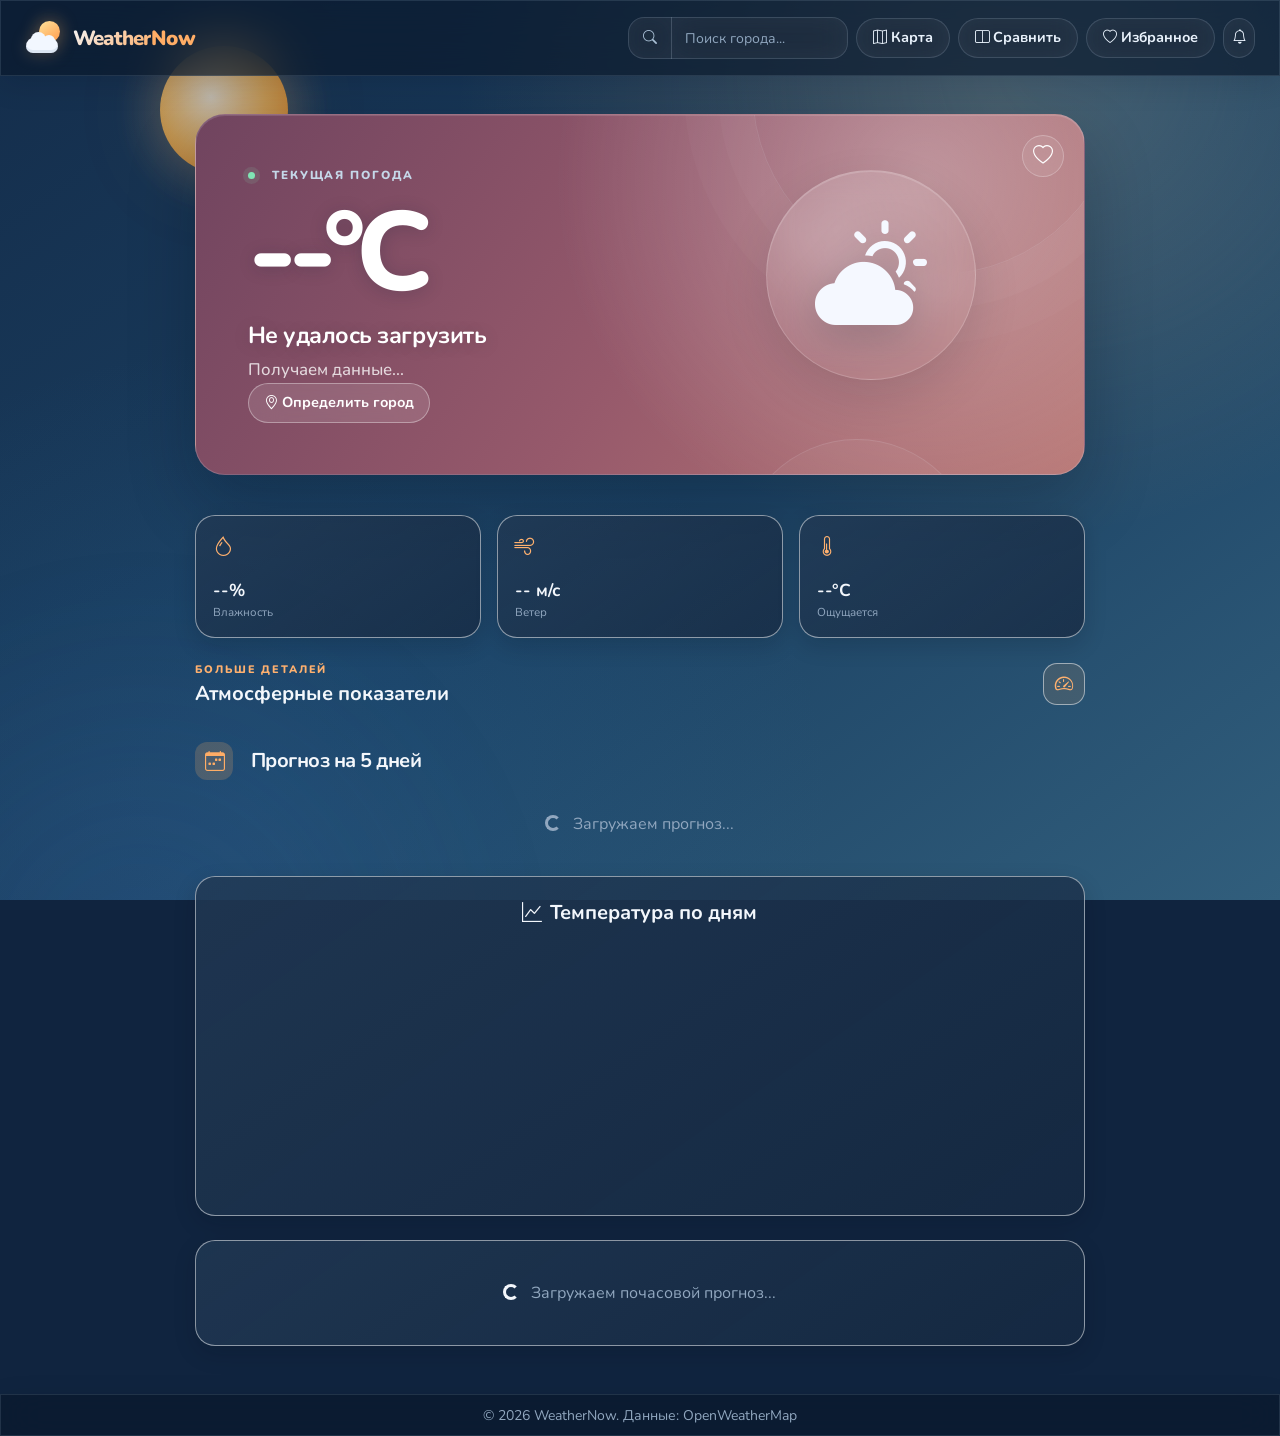
==== commit 620ba623: "Fix semantic heading hierarchy on weather home screen" ====
--- a/index.html
+++ b/index.html
@@ -195,7 +195,7 @@
                                 <div class="d-flex align-items-center justify-content-between gap-2 mb-3">
                                     <div>
                                         <p class="weather-section-kicker mb-1">БОЛЬШЕ ДЕТАЛЕЙ</p>
-                                        <h5 class="fw-bold mb-0" id="weather-insights-title">Атмосферные показатели</h5>
+                                        <h2 class="fw-bold fs-5 mb-0" id="weather-insights-title">Атмосферные показатели</h2>
                                     </div>
                                     <i class="bi bi-speedometer2 weather-insights-mark" aria-hidden="true"></i>
                                 </div>
@@ -203,9 +203,9 @@
                             </section>
 
                             <!-- Прогноз на 5 дней -->
-                            <h5 class="fw-bold mb-3 mt-4 forecast-heading">
+                            <h2 class="fw-bold fs-5 mb-3 mt-4 forecast-heading">
                                 <i class="bi bi-calendar-week me-2"></i>Прогноз на 5 дней
-                            </h5>
+                            </h2>
                             <div class="row g-2" id="forecast-container">
                                 <div class="col-12 text-center text-muted py-3">
                                     <div class="spinner-border spinner-border-sm me-2" role="status"></div>
@@ -293,35 +293,32 @@
                                 <i class="bi bi-map me-2"></i>Погода на карте
                             </h3>
 
-                            <!-- Управление картой -->
-                            <div class="d-flex justify-content-end mb-3">
-                                <button id="map-fullscreen-btn" class="btn btn-glass btn-sm rounded-pill" type="button" aria-pressed="false" onclick="toggleMapFullscreen()">
-                                    <i class="bi bi-arrows-fullscreen me-1" aria-hidden="true"></i>На весь экран
-                                </button>
-                            </div>
-
-                            <!-- Переключатель слоёв -->
-                            <div class="d-flex justify-content-center gap-2 mb-4 flex-wrap" role="group" aria-label="Слои погодной карты">
-                                <button class="btn btn-glass btn-sm rounded-pill map-layer-btn"
-                                    data-layer="temperature" aria-pressed="false" onclick="switchMapLayer('temperature')">
-                                    <i class="bi bi-thermometer-half me-1"></i>Температура
-                                </button>
-                                <button class="btn btn-glass btn-sm rounded-pill map-layer-btn"
-                                    data-layer="wind" aria-pressed="false" onclick="switchMapLayer('wind')">
-                                    <i class="bi bi-wind me-1"></i>Ветер
-                                </button>
-                                <button class="btn btn-glass btn-sm rounded-pill active map-layer-btn"
-                                    data-layer="precipitation" aria-pressed="true" onclick="switchMapLayer('precipitation')">
-                                    <i class="bi bi-droplet me-1"></i>Осадки
-                                </button>
-                                <button class="btn btn-glass btn-sm rounded-pill map-layer-btn"
-                                    data-layer="clouds" aria-pressed="false" onclick="switchMapLayer('clouds')">
-                                    <i class="bi bi-cloud me-1"></i>Облака
-                                </button>
-                            </div>
-
-                            <!-- Контейнер карты -->
+                            <!-- Карта и постоянно доступная панель управления -->
                             <div class="glass-card rounded-4 overflow-hidden weather-map-container">
+                                <div class="map-toolbar">
+                                    <div class="map-layer-controls" role="group" aria-label="Слои погодной карты">
+                                        <button class="btn btn-glass btn-sm rounded-pill map-layer-btn"
+                                            data-layer="temperature" aria-pressed="false" onclick="switchMapLayer('temperature')">
+                                            <i class="bi bi-thermometer-half me-1" aria-hidden="true"></i>Температура
+                                        </button>
+                                        <button class="btn btn-glass btn-sm rounded-pill map-layer-btn"
+                                            data-layer="wind" aria-pressed="false" onclick="switchMapLayer('wind')">
+                                            <i class="bi bi-wind me-1" aria-hidden="true"></i>Ветер
+                                        </button>
+                                        <button class="btn btn-glass btn-sm rounded-pill active map-layer-btn"
+                                            data-layer="precipitation" aria-pressed="true" onclick="switchMapLayer('precipitation')">
+                                            <i class="bi bi-droplet me-1" aria-hidden="true"></i>Осадки
+                                        </button>
+                                        <button class="btn btn-glass btn-sm rounded-pill map-layer-btn"
+                                            data-layer="clouds" aria-pressed="false" onclick="switchMapLayer('clouds')">
+                                            <i class="bi bi-cloud me-1" aria-hidden="true"></i>Облака
+                                        </button>
+                                    </div>
+                                    <button id="map-fullscreen-btn" class="btn btn-glass btn-sm rounded-pill map-fullscreen-btn"
+                                        type="button" aria-pressed="false" onclick="toggleMapFullscreen()">
+                                        <i class="bi bi-arrows-fullscreen me-1" aria-hidden="true"></i>На весь экран
+                                    </button>
+                                </div>
                                 <div id="map-status" class="map-status" role="status" aria-live="polite" hidden></div>
                                 <div id="weather-map" style="width: 100%; height: 500px;"></div>
                             </div>
--- a/style.css
+++ b/style.css
@@ -2047,9 +2047,6 @@
 }
 
 
-.weather-insights {
-    text-align: left;
-}
 
 .weather-section-kicker {
     color: var(--accent);
@@ -3458,3 +3455,93 @@
     border-color: #713305;
     color: #ffffff;
 }
+
+
+/* Map controls stay available while the map is in fullscreen mode. */
+.weather-map-container {
+    position: relative;
+    isolation: isolate;
+    background: #10223a;
+}
+.map-toolbar {
+    position: absolute;
+    z-index: 8;
+    inset: .75rem .75rem auto;
+    display: flex;
+    align-items: flex-start;
+    justify-content: space-between;
+    gap: .65rem;
+    pointer-events: none;
+}
+.map-layer-controls {
+    display: flex;
+    flex-wrap: wrap;
+    gap: .4rem;
+    max-width: min(100%, 720px);
+    pointer-events: auto;
+}
+.map-toolbar .btn {
+    min-height: 40px;
+    border-color: rgba(224, 238, 250, .3);
+    background: rgba(12, 28, 48, .88);
+    color: #f4f7fb;
+    box-shadow: 0 4px 16px rgba(0, 0, 0, .2);
+    backdrop-filter: blur(12px);
+    -webkit-backdrop-filter: blur(12px);
+}
+.map-toolbar .map-layer-btn.active {
+    border-color: rgba(255, 185, 117, .8);
+    background: rgba(126, 72, 34, .94);
+    color: #fff;
+}
+.map-fullscreen-btn {
+    flex: 0 0 auto;
+    pointer-events: auto;
+}
+.weather-map-container:fullscreen,
+.weather-map-container.map-fullscreen-fallback {
+    position: fixed;
+    z-index: 10000;
+    inset: 0;
+    width: 100vw;
+    height: 100dvh;
+    max-width: none;
+    margin: 0;
+    border: 0;
+    border-radius: 0;
+    background: #0b1728;
+}
+.weather-map-container:fullscreen #weather-map,
+.weather-map-container.map-fullscreen-fallback #weather-map {
+    width: 100%;
+    height: 100% !important;
+}
+.weather-map-container:fullscreen .map-toolbar,
+.weather-map-container.map-fullscreen-fallback .map-toolbar {
+    inset: max(.75rem, env(safe-area-inset-top)) max(.75rem, env(safe-area-inset-right)) auto max(.75rem, env(safe-area-inset-left));
+}
+@media (max-width: 640px) {
+    .map-toolbar {
+        inset: .5rem .5rem auto;
+        align-items: stretch;
+        flex-direction: column;
+    }
+    .map-layer-controls {
+        display: grid;
+        grid-template-columns: repeat(2, minmax(0, 1fr));
+        gap: .4rem;
+        max-width: 100%;
+    }
+    .map-layer-controls .btn,
+    .map-fullscreen-btn {
+        width: 100%;
+        min-height: 44px;
+        padding-inline: .5rem;
+        font-size: .78rem;
+        white-space: nowrap;
+    }
+    .map-fullscreen-btn { align-self: flex-end; width: auto; }
+}
+@media (prefers-reduced-motion: reduce) {
+    .map-toolbar .btn { transition: none !important; }
+}
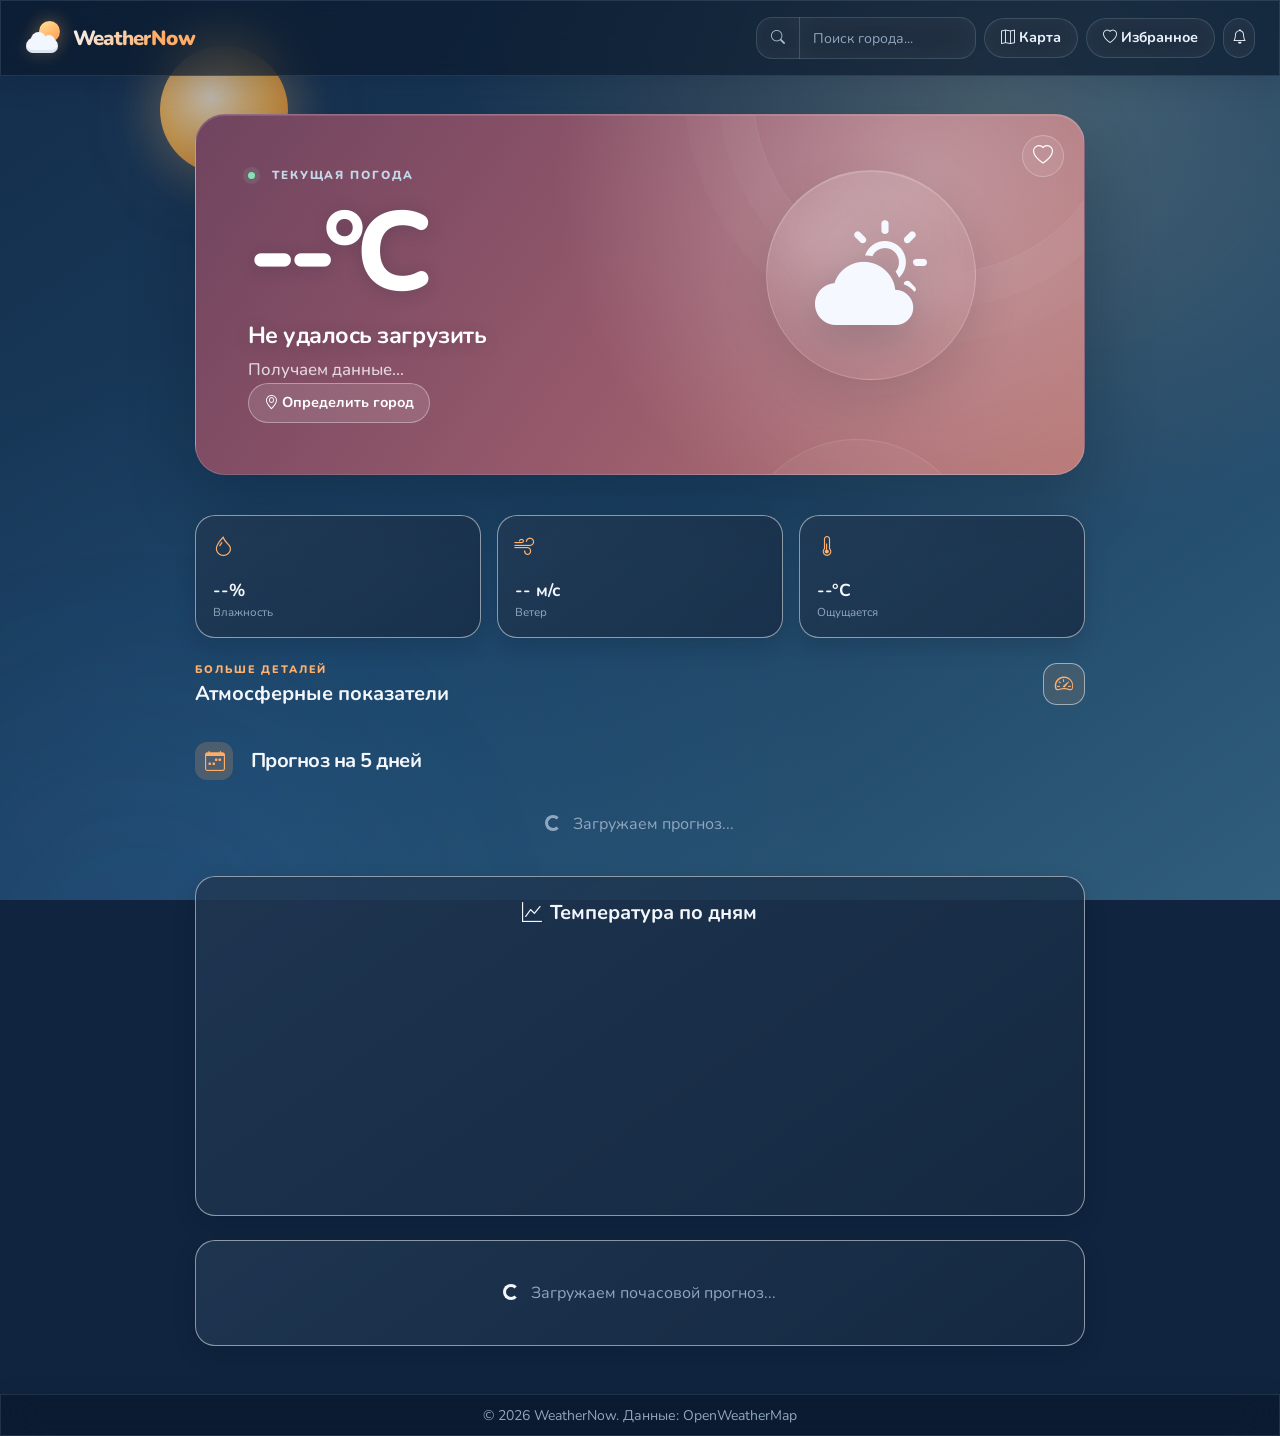
==== commit 3490e3af: "Remove city comparison navigation and screen" ====
--- a/index.html
+++ b/index.html
@@ -18,11 +18,18 @@
     <!-- Bootstrap 5.3 -->
     <link href="https://cdn.jsdelivr.net/npm/bootstrap@5.3.0/dist/css/bootstrap.min.css" rel="stylesheet">
     <!-- Bootstrap Icons -->
-    <link href="https://cdn.jsdelivr.net/npm/bootstrap-icons@1.11.3/font/bootstrap-icons.css" rel="stylesheet">
+    <link href="https://cdn.jsdelivr.net/npm/bootstrap-icons@1.11.3/font/bootstrap-icons.css" rel="stylesheet" media="print" onload="this.media='all'">
+    <noscript>
+        <link href="https://cdn.jsdelivr.net/npm/bootstrap-icons@1.11.3/font/bootstrap-icons.css" rel="stylesheet">
+    </noscript>
     <!-- Chart.js -->
     <!-- Google Fonts -->
     <link href="https://fonts.googleapis.com/css2?family=Nunito:wght@300;400;500;600;700;800&display=swap"
-        rel="stylesheet">
+        rel="stylesheet" media="print" onload="this.media='all'">
+    <noscript>
+        <link href="https://fonts.googleapis.com/css2?family=Nunito:wght@300;400;500;600;700;800&display=swap"
+            rel="stylesheet">
+    </noscript>
     <!-- Кастомные стили -->
     <link href="style.css" rel="stylesheet">
 </head>
@@ -66,10 +73,6 @@
                             title="Карта осадков">
                             <i class="bi bi-map me-1"></i>Карта
                         </button>
-                        <button class="btn btn-glass btn-sm rounded-pill px-3" onclick="showScreen('compare')"
-                            title="Сравнить города">
-                            <i class="bi bi-layout-split me-1"></i>Сравнить
-                        </button>
                         <button class="btn btn-glass btn-sm rounded-pill px-3" onclick="showScreen('favorites')"
                             title="Избранное" aria-label="Избранные города">
                             <i class="bi bi-heart me-1"></i>Избранное
@@ -89,10 +92,6 @@
                         <button class="btn btn-glass btn-sm rounded-pill px-2" onclick="showScreen('rainmap')"
                             title="Карта" aria-label="Карта осадков">
                             <i class="bi bi-map"></i>
-                        </button>
-                        <button class="btn btn-glass btn-sm rounded-pill px-2" onclick="showScreen('compare')"
-                            title="Сравнить" aria-label="Сравнить города">
-                            <i class="bi bi-layout-split"></i>
                         </button>
                         <button class="btn btn-glass btn-sm rounded-pill px-2" onclick="showScreen('favorites')"
                             title="Избранное" aria-label="Избранные города">
@@ -245,47 +244,6 @@
                 <div class="screen" id="screen-favorites"></div>
 
                 <!-- ЭКРАН 3: СРАВНЕНИЕ -->
-                <div class="screen" id="screen-compare">
-                    <div class="row justify-content-center">
-                        <div class="col-12 col-lg-10">
-                            <h3 class="fw-bold mb-4 text-center">
-                                <i class="bi bi-layout-split me-2"></i>Сравнение городов
-                            </h3>
-                            <div class="row g-3 mb-4">
-                                <div class="col-12 col-md-6">
-                                    <div class="input-group">
-                                        <span class="input-group-text glass-search"><i class="bi bi-search"></i></span>
-                                        <input type="text" class="form-control glass-search" id="compare-city-1"
-                                            placeholder="Первый город..." aria-label="Первый город для сравнения" autocomplete="off">
-                                    </div>
-                                </div>
-                                <div class="col-12 col-md-6">
-                                    <div class="input-group">
-                                        <span class="input-group-text glass-search"><i class="bi bi-search"></i></span>
-                                        <input type="text" class="form-control glass-search" id="compare-city-2"
-                                            placeholder="Второй город..." aria-label="Второй город для сравнения" autocomplete="off">
-                                    </div>
-                                </div>
-                            </div>
-                            <div class="text-center mb-4">
-                                <button class="btn btn-accent rounded-pill px-5" id="compare-btn" type="button">
-                                    <i class="bi bi-arrow-left-right me-2"></i>Сравнить
-                                </button>
-                            </div>
-                            <div class="row g-4" id="compare-results" aria-live="polite" aria-atomic="true">
-                                <div class="col-12">
-                                    <div class="compare-empty-state">
-                                        <span class="compare-empty-icon" aria-hidden="true"><i class="bi bi-columns-gap"></i></span>
-                                        <h4>Два города — один понятный выбор</h4>
-                                        <p>Выберите города выше, чтобы сравнить температуру, ветер, влажность и другие условия.</p>
-                                    </div>
-                                </div>
-                            </div>
-                        </div>
-                    </div>
-                </div>
-
-                <!-- ЭКРАН 4: КАРТА ОСАДКОВ -->
                 <div class="screen" id="screen-rainmap">
                     <div class="row justify-content-center">
                         <div class="col-12 col-lg-10">
--- a/style.css
+++ b/style.css
@@ -133,7 +133,7 @@
     height: 100%;
     background: linear-gradient(180deg, var(--sky-top) 0%, var(--sky-bottom) 100%);
     z-index: 0;
-    transition: all 1.5s ease;
+    transition: background 1.5s ease;
     overflow: hidden;
 }
 
@@ -155,7 +155,7 @@
         0 0 40px rgba(255, 215, 0, 0.5),
         0 0 80px rgba(255, 180, 0, 0.3),
         0 0 120px rgba(255, 150, 0, 0.2);
-    transition: all 1.5s ease;
+    transition: background 1.5s ease, box-shadow 1.5s ease;
     animation: sunGlow 3s ease-in-out infinite;
     z-index: 1;
 }
@@ -228,7 +228,7 @@
         inset -10px -5px 25px rgba(0, 0, 0, 0.2),
         inset 5px 5px 15px rgba(255, 255, 255, 0.6),
         inset -3px -3px 8px rgba(0, 0, 0, 0.1);
-    transition: all 1.5s ease;
+    transition: box-shadow 1.5s ease;
     z-index: 1;
     animation: moonGlow 4s ease-in-out infinite;
 }
@@ -297,7 +297,7 @@
     background: white;
     border-radius: 50%;
     box-shadow: 0 8px 30px rgba(255, 255, 255, 0.4);
-    transition: all 0.8s ease;
+    transition: box-shadow 0.8s ease;
     z-index: 3;
 }
 
@@ -337,6 +337,8 @@
 /* дождь */
 .rain-container {
     position: absolute;
+    contain: layout paint;
+    isolation: isolate;
     top: 0;
     left: 0;
     width: 100%;
@@ -362,6 +364,8 @@
 /* снег */
 .snow-container {
     position: absolute;
+    contain: layout paint;
+    isolation: isolate;
     top: 0;
     left: 0;
     width: 100%;
@@ -389,6 +393,8 @@
 /* ветер */
 .wind-lines {
     position: absolute;
+    contain: layout paint;
+    isolation: isolate;
     top: 0;
     left: 0;
     width: 100%;
